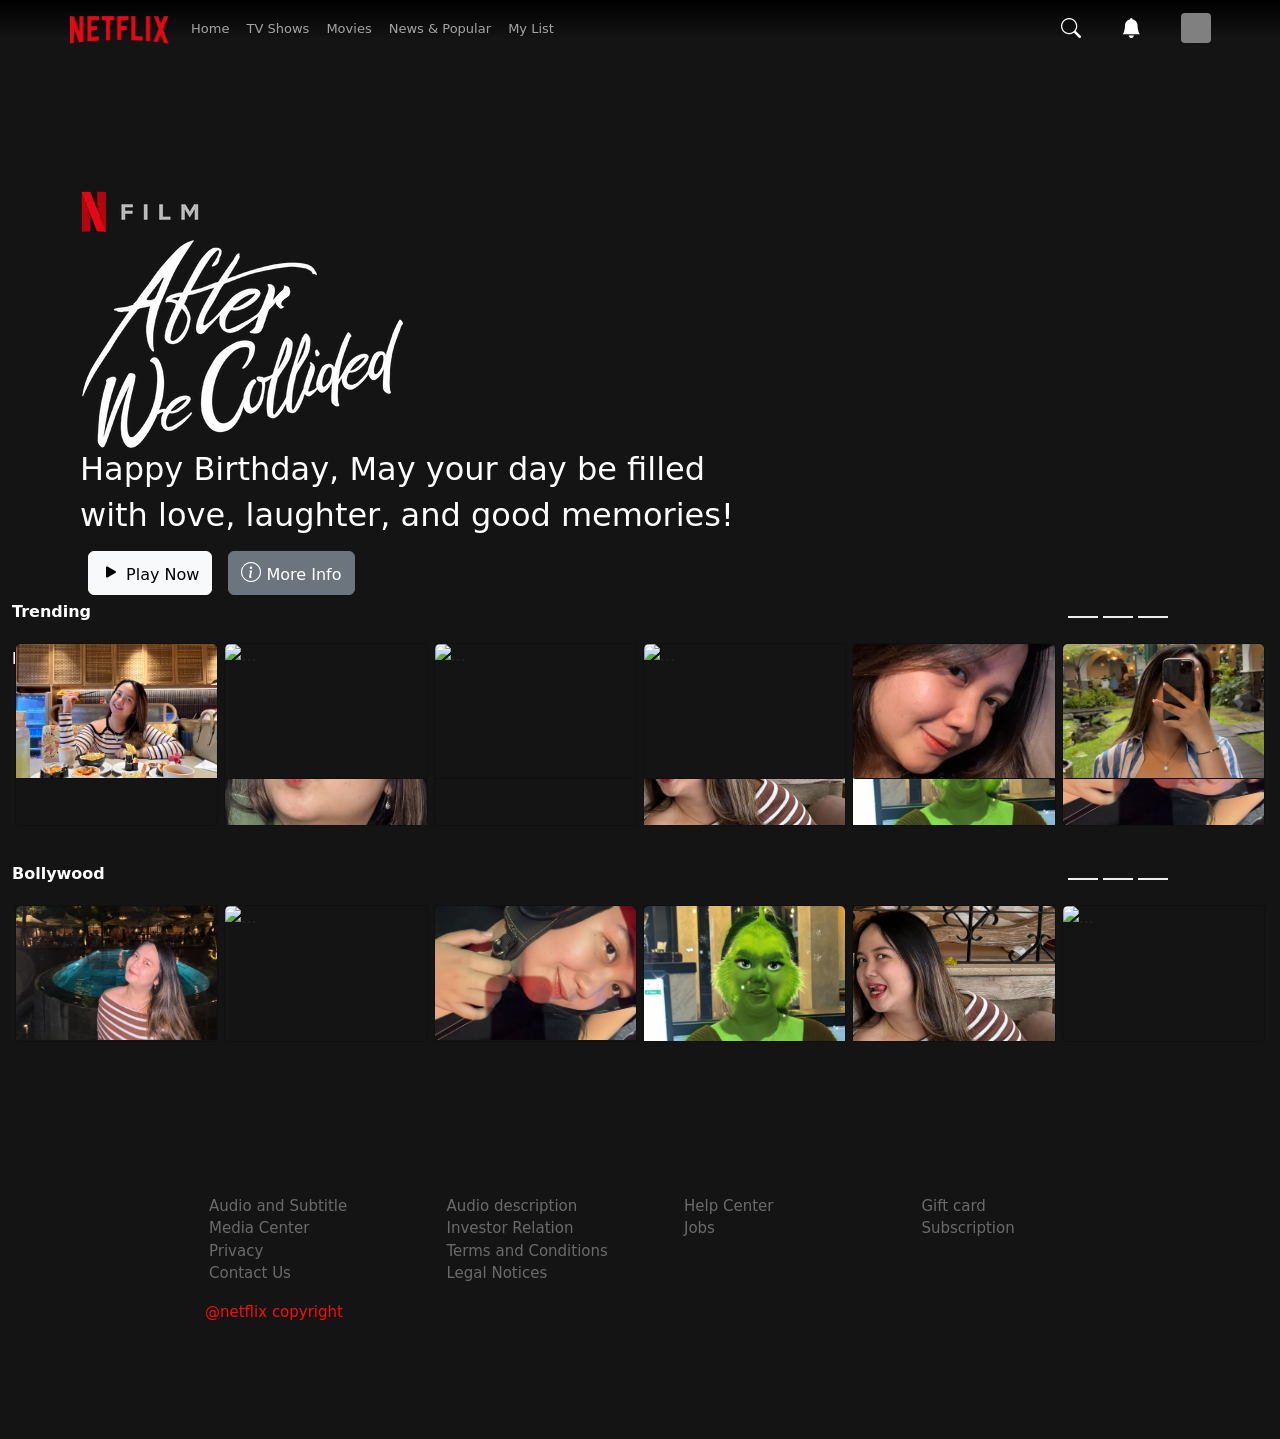
==== index.html @ 4e2b6cf8 "tes" ====
<!doctype html>
<html lang="en">
  <head>
    <!-- Required meta tags -->
    <meta charset="utf-8">
    <meta name="viewport" content="width=device-width, initial-scale=1">
    <link rel="stylesheet" href="https://cdn.jsdelivr.net/npm/bootstrap-icons@1.8.1/font/bootstrap-icons.css">
    <!-- Bootstrap CSS -->
    <link href="https://cdn.jsdelivr.net/npm/bootstrap@5.0.2/dist/css/bootstrap.min.css" rel="stylesheet" integrity="sha384-EVSTQN3/azprG1Anm3QDgpJLIm9Nao0Yz1ztcQTwFspd3yD65VohhpuuCOmLASjC" crossorigin="anonymous">
    <link rel="stylesheet" href="./landing.css">
    <link rel="stylesheet" href="./responsive.css">
    <title>Hello, world!</title>
    <script src="https://ajax.googleapis.com/ajax/libs/jquery/3.6.0/jquery.min.js"></script>
  </head>
  <body>
    
    <div style="position: relative;">
      <!-- header -->
      <nav class="navbar navbar-expand-lg netflix-navbar netflix-padding-left netflix-padding-right">
        <div class="container-fluid">
          <div class="netflix-row">
            <div class="left d-flex align-items-center">
              <a class="navbar-brand" href="#">
                <img src="./images/logo.png" alt="Logo">
              </a>
              <div class="netflix-nav">
                 <section>
                    <button>Home</button>
                    <button>TV Shows</button>
                    <button>Movies</button>
                    <button>News & Popular</button>
                    <button>My List</button>
                 </section>
              </div>
              <div class="netflix-dropdown-box dropdown">
                <button class="netflix-dropdown dropdown-toggle" type="button" id="dropdownMenuButton1" data-bs-toggle="dropdown" aria-expanded="false">
                  Browse
                </button>
                <ul class="dropdown-menu" aria-labelledby="dropdownMenuButton1">
                  <li><a class="dropdown-item" href="#">Home</a></li>
                  <li><a class="dropdown-item" href="#">TV Shows</a></li>
                  <li><a class="dropdown-item" href="#">Movies</a></li>
                  <li><a class="dropdown-item" href="#">News & Popular</a></li>
                  <li><a class="dropdown-item" href="#">My List</a></li>
                </ul>
              </div>
            </div>
            <div class="right d-flex align-items-center">
              <i class="bi bi-search"></i>
              <i class="bi bi-bell-fill"></i>
              <section class="netflix-profile">
              </section>
            </div>
          </div>
        </div>
      </nav>
      <!-- /header -->

      <!-- video background -->
      <div class="netflix-home-video">
         <div class="top"></div>
         <div class="bottom"></div>
         <video id="backgroundVideo" src="./video/videoadit.mp4" autoplay muted loop></video>
         <div class="content">
             <section class="left">
                 <img src="./images/image2.webp" alt="Video Thumbnail">
             <h2> Happy Birthday, May your day be filled</h2>
             <h2>with love, laughter, and good memories!</h2>
             <style>
              h2 {
                  color: white;
              }
          </style>
                 <div class="d-flex mt-2">
                   <button class="btn btn-light m-2" data-bs-toggle="modal" data-bs-target="#videoModal">
                     <i class="bi bi-play-fill" style="color: black; padding: 0%;"></i> Play Now
                   </button>
                   <button class="btn btn-secondary m-2" data-bs-toggle="modal" data-bs-target="#infoModal">
                     <i class="bi bi-info-circle" style="padding: 0%;"></i> More Info
                   </button>
                 </div>
             </section>
         </div>
      </div>
      <!-- /video background -->

      <!-- Video Modal -->
      <div class="modal fade" id="videoModal" tabindex="-1" aria-labelledby="videoModalLabel" aria-hidden="true">
        <div class="modal-dialog modal-lg">
          <div class="modal-content">
            <div class="modal-header">
              <h5 class="modal-title" id="videoModalLabel">Video Playback</h5>
              <button type="button" class="btn-close" data-bs-dismiss="modal" aria-label="Close"></button>
            </div>
            <div class="modal-body">
              <video controls class="w-100">
                <source src="./video/videoadit.mp4" type="video/mp4">
                Your browser does not support the video tag.
              </video>
            </div>
          </div>
        </div>
      </div>

      <!-- Info Modal -->
      <div class="modal fade" id="infoModal" tabindex="-1" aria-labelledby="infoModalLabel" aria-hidden="true">
        <div class="modal-dialog modal-lg">
          <div class="modal-content">
            <div class="modal-header">
              <h5 class="modal-title" id="infoModalLabel">More Information</h5>
              <button type="button" class="btn-close" data-bs-dismiss="modal" aria-label="Close"></button>
            </div>
            <div class="modal-body text-center">
              <h4>This is my wish for you</h4>
              <p>Hi Monica Nathasya Rosallina,<br>

                Happy Birthday! I wanted to take a moment to send you my warmest wishes on your special day. Even though we’re no longer together, I still appreciate the memories we shared and genuinely wish you the best as you move forward.
                
                On your birthday, I hope you’re surrounded by the people who love and cherish you. May your day be filled with joy, pleasant surprises, and lots of love. I hope the coming year brings you new happiness, abundant success, and achievements that make you proud.
                
                You deserve all the wonderful things life has to offer, and I truly hope this year is one of the best for you. May all your dreams and hopes come true, and may you find joy in every step you take.
                
                Thank you for the beautiful moments we had together. I hope you celebrate today with great joy and a renewed spirit for the year ahead.
                
                Happy birthday once again, and here’s to a fantastic year filled with all the best things for you.
                
                <br> Warmest regards,
                
                Adit</p>
              <img src="./images/image2.webp" alt="Movie Poster" class="img-fluid">
            </div>
          </div>
        </div>
      </div>

      <!-- Bootstrap JS -->
      <script src="https://cdn.jsdelivr.net/npm/bootstrap@5.0.2/dist/js/bootstrap.bundle.min.js" integrity="sha384-fQ93FZl0fJcSc3b9cR+z/2Zj0I1A4gbkJ1ik4h7g57+Xz4Uggxt5bkSblJAKGZHz" crossorigin="anonymous"></script>

    <!-- sliders -->
      <div class="slider-box">
        <div class="container-fluid slider">
          <section class="d-flex justify-content-between margin-right">
            <p class="text-white"> <b>Trending</b> </p>
            <div class="">
              <button  type="button" data-bs-target="#carouselExampleIndicators" data-bs-slide-to="0" class="active tab-change-btn" aria-current="true" aria-label="Slide 1"></button>
              <button class="tab-change-btn" type="button" data-bs-target="#carouselExampleIndicators" data-bs-slide-to="1" aria-label="Slide 2"></button>
              <button class="tab-change-btn" type="button" data-bs-target="#carouselExampleIndicators" data-bs-slide-to="2" aria-label="Slide 3"></button>
            </div>
          </section>
          <div id="carouselExampleIndicators" class="carousel slide" data-bs-ride="carousel">
            
            <div class="carousel-inner" style="position: relative; overflow: visible;">
              <div class="carousel-item active">
                <section class="d-flex" style"">
                  <div class="card" >
                    <img src="./images/1.jpg" class="card-img-top" alt="...">
                    <div class="card-body"> 
                        <section class="d-flex justify-content-between">
                          <div>
                            <i class="bi bi-play-circle-fill card-icon"  ></i>
                            <i  class="bi bi-plus-circle card-icon"></i>
                          </div>
                          <div>
                            <i class="bi bi-arrow-down-circle card-icon"></i>
                          </div>
                        </section>
                        <section class="d-flex align-items-center justify-content-between" >
                           <p class="netflix-card-text m-0" style="color: rgb(0, 186, 0);">97% match</p> 
                             <span class="m-2 netflix-card-text text-white">Limited Series</span> <span class="border netflix-card-text p-1 text-white">HD</span>
                          
                          </section>
                          <span class="netflix-card-text text-white">Provocative • Psychological • Thriller</span>
                    </div>
                  </div>
                  <div class="card">
                    <img src="./images/2.png" class="card-img-top" alt="...">
                    <div class="card-body"> 
                      <section class="d-flex justify-content-between">
                        <div>
                          <i class="bi bi-play-circle-fill card-icon"  ></i>
                          <i  class="bi bi-plus-circle card-icon"></i>
                        </div>
                        <div>
                          <i class="bi bi-arrow-down-circle card-icon"></i>
                        </div>
                      </section>
                      <section class="d-flex align-items-center justify-content-between" >
                         <p class="netflix-card-text m-0" style="color: rgb(0, 186, 0);">97% match</p> 
                           <span class="m-2 netflix-card-text text-white">Limited Series</span> <span class="border netflix-card-text p-1 text-white">HD</span>
                        
                        </section>
                        <span class="netflix-card-text text-white">Provocative • Psychological • Thriller</span>
                  </div>
                  </div>
                  <div class="card">
                    <img src="./images/3.png" class="card-img-top" alt="...">
                    <div class="card-body"> 
                      <section class="d-flex justify-content-between">
                        <div>
                          <i class="bi bi-play-circle-fill card-icon"  ></i>
                          <i  class="bi bi-plus-circle card-icon"></i>
                        </div>
                        <div>
                          <i class="bi bi-arrow-down-circle card-icon"></i>
                        </div>
                      </section>
                      <section class="d-flex align-items-center justify-content-between" >
                         <p class="netflix-card-text m-0" style="color: rgb(0, 186, 0);">97% match</p> 
                           <span class="m-2 netflix-card-text text-white">Limited Series</span> <span class="border netflix-card-text p-1 text-white">HD</span>
                        
                        </section>
                        <span class="netflix-card-text text-white">Provocative • Psychological • Thriller</span>
                  </div> <div class="card-body"> 
                        <section class="d-flex justify-content-between">
                          <div>
                            <i class="bi bi-play-circle-fill card-icon"  ></i>
                            <i  class="bi bi-plus-circle card-icon"></i>
                          </div>
                          <div>
                            <i class="bi bi-arrow-down-circle card-icon"></i>
                          </div>
                        </section>
                        <section class="d-flex align-items-center justify-content-between" >
                           <p class="netflix-card-text m-0" style="color: rgb(0, 186, 0);">97% match</p> 
                             <span class="m-2 netflix-card-text text-white">Limited Series</span> <span class="border netflix-card-text p-1 text-white">HD</span>
                          
                          </section>
                          <span class="netflix-card-text text-white">Provocative • Psychological • Thriller</span>
                    </div>
                  </div>
                  <div class="card" >
                    <img src="./images/4.png" class="card-img-top" alt="...">
                    <div class="card-body"> 
                      <section class="d-flex justify-content-between">
                        <div>
                          <i class="bi bi-play-circle-fill card-icon"  ></i>
                          <i  class="bi bi-plus-circle card-icon"></i>
                        </div>
                        <div>
                          <i class="bi bi-arrow-down-circle card-icon"></i>
                        </div>
                      </section>
                      <section class="d-flex align-items-center justify-content-between" >
                         <p class="netflix-card-text m-0" style="color: rgb(0, 186, 0);">97% match</p> 
                           <span class="m-2 netflix-card-text text-white">Limited Series</span> <span class="border netflix-card-text p-1 text-white">HD</span>
                        
                        </section>
                        <span class="netflix-card-text text-white">Provocative • Psychological • Thriller</span>
                  </div>
                  </div>
                  <div class="card" >
                    <img src="./images/5.png" class="card-img-top" alt="...">
                    <div class="card-body"> 
                      <section class="d-flex justify-content-between">
                        <div>
                          <i class="bi bi-play-circle-fill card-icon"  ></i>
                          <i  class="bi bi-plus-circle card-icon"></i>
                        </div>
                        <div>
                          <i class="bi bi-arrow-down-circle card-icon"></i>
                        </div>
                      </section>
                      <section class="d-flex align-items-center justify-content-between" >
                         <p class="netflix-card-text m-0" style="color: rgb(0, 186, 0);">97% match</p> 
                           <span class="m-2 netflix-card-text text-white">Limited Series</span> <span class="border netflix-card-text p-1 text-white">HD</span>
                        
                        </section>
                        <span class="netflix-card-text text-white">Provocative • Psychological • Thriller</span>
                  </div>
                  </div>
                  <div class="card" >
                    <img src="./images/6.png" class="card-img-top" alt="...">
                    <div class="card-body"> 
                      <section class="d-flex justify-content-between">
                        <div>
                          <i class="bi bi-play-circle-fill card-icon"  ></i>
                          <i  class="bi bi-plus-circle card-icon"></i>
                        </div>
                        <div>
                          <i class="bi bi-arrow-down-circle card-icon"></i>
                        </div>
                      </section>
                      <section class="d-flex align-items-center justify-content-between" >
                         <p class="netflix-card-text m-0" style="color: rgb(0, 186, 0);">97% match</p> 
                           <span class="m-2 netflix-card-text text-white">Limited Series</span> <span class="border netflix-card-text p-1 text-white">HD</span>
                        
                        </section>
                        <span class="netflix-card-text text-white">Provocative • Psychological • Thriller</span>
                  </div>
                  </div>
                </section>
              </div>
              <div class="carousel-item">
                <section class="d-flex">
                  <div class="card">
                    <img src="./images/7.png" class="card-img-top" alt="...">
                    <div class="card-body"> 
                      <section class="d-flex justify-content-between">
                        <div>
                          <i class="bi bi-play-circle-fill card-icon"  ></i>
                          <i  class="bi bi-plus-circle card-icon"></i>
                        </div>
                        <div>
                          <i class="bi bi-arrow-down-circle card-icon"></i>
                        </div>
                      </section>
                      <section class="d-flex align-items-center justify-content-between" >
                         <p class="netflix-card-text m-0" style="color: rgb(0, 186, 0);">97% match</p> 
                           <span class="m-2 netflix-card-text text-white">Limited Series</span> <span class="border netflix-card-text p-1 text-white">HD</span>
                        
                        </section>
                        <span class="netflix-card-text text-white">Provocative • Psychological • Thriller</span>
                  </div>
                  </div>
                  <div class="card" >
                    <img src="./images/8.png" class="card-img-top" alt="...">
                    <div class="card-body"> 
                      <section class="d-flex justify-content-between">
                        <div>
                          <i class="bi bi-play-circle-fill card-icon"  ></i>
                          <i  class="bi bi-plus-circle card-icon"></i>
                        </div>
                        <div>
                          <i class="bi bi-arrow-down-circle card-icon"></i>
                        </div>
                      </section>
                      <section class="d-flex align-items-center justify-content-between" >
                         <p class="netflix-card-text m-0" style="color: rgb(0, 186, 0);">97% match</p> 
                           <span class="m-2 netflix-card-text text-white">Limited Series</span> <span class="border netflix-card-text p-1 text-white">HD</span>
                        
                        </section>
                        <span class="netflix-card-text text-white">Provocative • Psychological • Thriller</span>
                  </div>
                  </div>
                  <div class="card">
                    <img src="./images/9.png" class="card-img-top" alt="...">
                    <div class="card-body"> 
                      <section class="d-flex justify-content-between">
                        <div>
                          <i class="bi bi-play-circle-fill card-icon"  ></i>
                          <i  class="bi bi-plus-circle card-icon"></i>
                        </div>
                        <div>
                          <i class="bi bi-arrow-down-circle card-icon"></i>
                        </div>
                      </section>
                      <section class="d-flex align-items-center justify-content-between" >
                         <p class="netflix-card-text m-0" style="color: rgb(0, 186, 0);">97% match</p> 
                           <span class="m-2 netflix-card-text text-white">Limited Series</span> <span class="border netflix-card-text p-1 text-white">HD</span>
                        
                        </section>
                        <span class="netflix-card-text text-white">Provocative • Psychological • Thriller</span>
                  </div>
                  </div>
                  <div class="card" >
                    <img src="./images/10.png" class="card-img-top" alt="...">
                    <div class="card-body"> 
                      <section class="d-flex justify-content-between">
                        <div>
                          <i class="bi bi-play-circle-fill card-icon"  ></i>
                          <i  class="bi bi-plus-circle card-icon"></i>
                        </div>
                        <div>
                          <i class="bi bi-arrow-down-circle card-icon"></i>
                        </div>
                      </section>
                      <section class="d-flex align-items-center justify-content-between" >
                         <p class="netflix-card-text m-0" style="color: rgb(0, 186, 0);">97% match</p> 
                           <span class="m-2 netflix-card-text text-white">Limited Series</span> <span class="border netflix-card-text p-1 text-white">HD</span>
                        
                        </section>
                        <span class="netflix-card-text text-white">Provocative • Psychological • Thriller</span>
                  </div>
                  </div>
                  <div class="card" >
                    <img src="./images/11.png" class="card-img-top" alt="...">
                    <div class="card-body"> 
                      <section class="d-flex justify-content-between">
                        <div>
                          <i class="bi bi-play-circle-fill card-icon"  ></i>
                          <i  class="bi bi-plus-circle card-icon"></i>
                        </div>
                        <div>
                          <i class="bi bi-arrow-down-circle card-icon"></i>
                        </div>
                      </section>
                      <section class="d-flex align-items-center justify-content-between" >
                         <p class="netflix-card-text m-0" style="color: rgb(0, 186, 0);">97% match</p> 
                           <span class="m-2 netflix-card-text text-white">Limited Series</span> <span class="border netflix-card-text p-1 text-white">HD</span>
                        
                        </section>
                        <span class="netflix-card-text text-white">Provocative • Psychological • Thriller</span>
                  </div>
                  </div>
                  <div class="card" >
                    <img src="./images/12.png" class="card-img-top" alt="...">
                    <div class="card-body"> 
                      <section class="d-flex justify-content-between">
                        <div>
                          <i class="bi bi-play-circle-fill card-icon"  ></i>
                          <i  class="bi bi-plus-circle card-icon"></i>
                        </div>
                        <div>
                          <i class="bi bi-arrow-down-circle card-icon"></i>
                        </div>
                      </section>
                      <section class="d-flex align-items-center justify-content-between" >
                         <p class="netflix-card-text m-0" style="color: rgb(0, 186, 0);">97% match</p> 
                           <span class="m-2 netflix-card-text text-white">Limited Series</span> <span class="border netflix-card-text p-1 text-white">HD</span>
                        
                        </section>
                        <span class="netflix-card-text text-white">Provocative • Psychological • Thriller</span>
                  </div>
                  </div>
                </section>
              </div>
              <div class="carousel-item">
                <section class="d-flex" >
                  <div class="card" >
                    <img src="./images/13.png" class="card-img-top" alt="...">
                    <div class="card-body"> 
                      <section class="d-flex justify-content-between">
                        <div>
                          <i class="bi bi-play-circle-fill card-icon"  ></i>
                          <i  class="bi bi-plus-circle card-icon"></i>
                        </div>
                        <div>
                          <i class="bi bi-arrow-down-circle card-icon"></i>
                        </div>
                      </section>
                      <section class="d-flex align-items-center justify-content-between" >
                         <p class="netflix-card-text m-0" style="color: rgb(0, 186, 0);">97% match</p> 
                           <span class="m-2 netflix-card-text text-white">Limited Series</span> <span class="border netflix-card-text p-1 text-white">HD</span>
                        
                        </section>
                        <span class="netflix-card-text text-white">Provocative • Psychological • Thriller</span>
                  </div>
                  </div>
                  <div class="card" >
                    <img src="./images/14.png" class="card-img-top" alt="...">
                    <div class="card-body"> 
                      <section class="d-flex justify-content-between">
                        <div>
                          <i class="bi bi-play-circle-fill card-icon"  ></i>
                          <i  class="bi bi-plus-circle card-icon"></i>
                        </div>
                        <div>
                          <i class="bi bi-arrow-down-circle card-icon"></i>
                        </div>
                      </section>
                      <section class="d-flex align-items-center justify-content-between" >
                         <p class="netflix-card-text m-0" style="color: rgb(0, 186, 0);">97% match</p> 
                           <span class="m-2 netflix-card-text text-white">Limited Series</span> <span class="border netflix-card-text p-1 text-white">HD</span>
                        
                        </section>
                        <span class="netflix-card-text text-white">Provocative • Psychological • Thriller</span>
                  </div>
                  </div>
                  <div class="card" >
                    <img src="./images/15.png" class="card-img-top" alt="...">
                    <div class="card-body"> 
                      <section class="d-flex justify-content-between">
                        <div>
                          <i class="bi bi-play-circle-fill card-icon"  ></i>
                          <i  class="bi bi-plus-circle card-icon"></i>
                        </div>
                        <div>
                          <i class="bi bi-arrow-down-circle card-icon"></i>
                        </div>
                      </section>
                      <section class="d-flex align-items-center justify-content-between" >
                         <p class="netflix-card-text m-0" style="color: rgb(0, 186, 0);">97% match</p> 
                           <span class="m-2 netflix-card-text text-white">Limited Series</span> <span class="border netflix-card-text p-1 text-white">HD</span>
                        
                        </section>
                        <span class="netflix-card-text text-white">Provocative • Psychological • Thriller</span>
                  </div>
                  </div>
                  <div class="card" >
                    <img src="./images/16.png" class="card-img-top" alt="...">
                    <div class="card-body"> 
                      <section class="d-flex justify-content-between">
                        <div>
                          <i class="bi bi-play-circle-fill card-icon"  ></i>
                          <i  class="bi bi-plus-circle card-icon"></i>
                        </div>
                        <div>
                          <i class="bi bi-arrow-down-circle card-icon"></i>
                        </div>
                      </section>
                      <section class="d-flex align-items-center justify-content-between" >
                         <p class="netflix-card-text m-0" style="color: rgb(0, 186, 0);">97% match</p> 
                           <span class="m-2 netflix-card-text text-white">Limited Series</span> <span class="border netflix-card-text p-1 text-white">HD</span>
                        
                        </section>
                        <span class="netflix-card-text text-white">Provocative • Psychological • Thriller</span>
                  </div>
                  </div>
                  <div class="card" >
                    <img src="./images/17.png" class="card-img-top" alt="...">
                    <div class="card-body"> 
                      <section class="d-flex justify-content-between">
                        <div>
                          <i class="bi bi-play-circle-fill card-icon"  ></i>
                          <i  class="bi bi-plus-circle card-icon"></i>
                        </div>
                        <div>
                          <i class="bi bi-arrow-down-circle card-icon"></i>
                        </div>
                      </section>
                      <section class="d-flex align-items-center justify-content-between" >
                         <p class="netflix-card-text m-0" style="color: rgb(0, 186, 0);">97% match</p> 
                           <span class="m-2 netflix-card-text text-white">Limited Series</span> <span class="border netflix-card-text p-1 text-white">HD</span>
                        
                        </section>
                        <span class="netflix-card-text text-white">Provocative • Psychological • Thriller</span>
                  </div>
                  </div>
                  <div class="card" >
                    <img src="./images/1.jpg" class="card-img-top" alt="...">
                    <div class="card-body"> 
                      <section class="d-flex justify-content-between">
                        <div>
                          <i class="bi bi-play-circle-fill card-icon"  ></i>
                          <i  class="bi bi-plus-circle card-icon"></i>
                        </div>
                        <div>
                          <i class="bi bi-arrow-down-circle card-icon"></i>
                        </div>
                      </section>
                      <section class="d-flex align-items-center justify-content-between" >
                         <p class="netflix-card-text m-0" style="color: rgb(0, 186, 0);">97% match</p> 
                           <span class="m-2 netflix-card-text text-white">Limited Series</span> <span class="border netflix-card-text p-1 text-white">HD</span>
                        
                        </section>
                        <span class="netflix-card-text text-white">Provocative • Psychological • Thriller</span>
                  </div>
                  </div>
                </section>
              </div>
            </div>
            <button class="carousel-control-prev" type="button" data-bs-target="#carouselExampleIndicators" data-bs-slide="prev">
              <span class="carousel-control-prev-icon" aria-hidden="true"></span>
              <span class="visually-hidden">Previous</span>
            </button>
            <button class="carousel-control-next" type="button" data-bs-target="#carouselExampleIndicators" data-bs-slide="next">
              <span class="carousel-control-next-icon" aria-hidden="true"></span>
              <span class="visually-hidden">Next</span>
            </button>
          </div>
        </div>
        <div class="container-fluid  slide2">
          <section class="d-flex justify-content-between margin-right margin-title">
            <p class="text-white"> <b>Hollywood</b> </p>
            <div class="">
              <button  type="button" data-bs-target="#carouselExampleIndicators" data-bs-slide-to="0" class="active tab-change-btn" aria-current="true" aria-label="Slide 1"></button>
              <button class="tab-change-btn" type="button" data-bs-target="#carouselExampleIndicators" data-bs-slide-to="1" aria-label="Slide 2"></button>
              <button class="tab-change-btn" type="button" data-bs-target="#carouselExampleIndicators" data-bs-slide-to="2" aria-label="Slide 3"></button>
            </div>
          </section>
          <div id="carouselExampleIndicators" class="carousel slide" data-bs-ride="carousel">
            
            <div class="carousel-inner" style="position: relative; overflow: visible;">
              <div class="carousel-item active">
                <section class="d-flex" >
                  <div class="card" >
                    <img src="./images/17.png" class="card-img-top" alt="...">
                    <div class="card-body"> 
                        <section class="d-flex justify-content-between">
                          <div>
                            <i class="bi bi-play-circle-fill card-icon"  ></i>
                            <i  class="bi bi-plus-circle card-icon"></i>
                          </div>
                          <div>
                            <i class="bi bi-arrow-down-circle card-icon"></i>
                          </div>
                        </section>
                        <section class="d-flex align-items-center justify-content-between" >
                           <p class="netflix-card-text m-0" style="color: rgb(0, 186, 0);">97% match</p> 
                             <span class="m-2 netflix-card-text text-white">Limited Series</span> <span class="border netflix-card-text p-1 text-white">HD</span>
                          
                          </section>
                          <span class="netflix-card-text text-white">Provocative • Psychological • Thriller</span>
                    </div>
                  </div>
                  <div class="card">
                    <img src="./images/16.png" class="card-img-top" alt="...">
                    <div class="card-body"> 
                      <section class="d-flex justify-content-between">
                        <div>
                          <i class="bi bi-play-circle-fill card-icon"  ></i>
                          <i  class="bi bi-plus-circle card-icon"></i>
                        </div>
                        <div>
                          <i class="bi bi-arrow-down-circle card-icon"></i>
                        </div>
                      </section>
                      <section class="d-flex align-items-center justify-content-between" >
                         <p class="netflix-card-text m-0" style="color: rgb(0, 186, 0);">97% match</p> 
                           <span class="m-2 netflix-card-text text-white">Limited Series</span> <span class="border netflix-card-text p-1 text-white">HD</span>
                        
                        </section>
                        <span class="netflix-card-text text-white">Provocative • Psychological • Thriller</span>
                  </div>
                  </div>
                  <div class="card">
                    <img src="./images/15.png" class="card-img-top" alt="...">
                    <div class="card-body"> 
                      <section class="d-flex justify-content-between">
                        <div>
                          <i class="bi bi-play-circle-fill card-icon"  ></i>
                          <i  class="bi bi-plus-circle card-icon"></i>
                        </div>
                        <div>
                          <i class="bi bi-arrow-down-circle card-icon"></i>
                        </div>
                      </section>
                      <section class="d-flex align-items-center justify-content-between" >
                         <p class="netflix-card-text m-0" style="color: rgb(0, 186, 0);">97% match</p> 
                           <span class="m-2 netflix-card-text text-white">Limited Series</span> <span class="border netflix-card-text p-1 text-white">HD</span>
                        
                        </section>
                        <span class="netflix-card-text text-white">Provocative • Psychological • Thriller</span>
                  </div> <div class="card-body"> 
                        <section class="d-flex justify-content-between">
                          <div>
                            <i class="bi bi-play-circle-fill card-icon"  ></i>
                            <i  class="bi bi-plus-circle card-icon"></i>
                          </div>
                          <div>
                            <i class="bi bi-arrow-down-circle card-icon"></i>
                          </div>
                        </section>
                        <section class="d-flex align-items-center justify-content-between" >
                           <p class="netflix-card-text m-0" style="color: rgb(0, 186, 0);">97% match</p> 
                             <span class="m-2 netflix-card-text text-white">Limited Series</span> <span class="border netflix-card-text p-1 text-white">HD</span>
                          
                          </section>
                          <span class="netflix-card-text text-white">Provocative • Psychological • Thriller</span>
                    </div>
                  </div>
                  <div class="card" >
                    <img src="./images/14.png" class="card-img-top" alt="...">
                    <div class="card-body"> 
                      <section class="d-flex justify-content-between">
                        <div>
                          <i class="bi bi-play-circle-fill card-icon"  ></i>
                          <i  class="bi bi-plus-circle card-icon"></i>
                        </div>
                        <div>
                          <i class="bi bi-arrow-down-circle card-icon"></i>
                        </div>
                      </section>
                      <section class="d-flex align-items-center justify-content-between" >
                         <p class="netflix-card-text m-0" style="color: rgb(0, 186, 0);">97% match</p> 
                           <span class="m-2 netflix-card-text text-white">Limited Series</span> <span class="border netflix-card-text p-1 text-white">HD</span>
                        
                        </section>
                        <span class="netflix-card-text text-white">Provocative • Psychological • Thriller</span>
                  </div>
                  </div>
                  <div class="card" >
                    <img src="./images/13.png" class="card-img-top" alt="...">
                    <div class="card-body"> 
                      <section class="d-flex justify-content-between">
                        <div>
                          <i class="bi bi-play-circle-fill card-icon"  ></i>
                          <i  class="bi bi-plus-circle card-icon"></i>
                        </div>
                        <div>
                          <i class="bi bi-arrow-down-circle card-icon"></i>
                        </div>
                      </section>
                      <section class="d-flex align-items-center justify-content-between" >
                         <p class="netflix-card-text m-0" style="color: rgb(0, 186, 0);">97% match</p> 
                           <span class="m-2 netflix-card-text text-white">Limited Series</span> <span class="border netflix-card-text p-1 text-white">HD</span>
                        
                        </section>
                        <span class="netflix-card-text text-white">Provocative • Psychological • Thriller</span>
                  </div>
                  </div>
                  <div class="card" >
                    <img src="./images/12.png" class="card-img-top" alt="...">
                    <div class="card-body"> 
                      <section class="d-flex justify-content-between">
                        <div>
                          <i class="bi bi-play-circle-fill card-icon"  ></i>
                          <i  class="bi bi-plus-circle card-icon"></i>
                        </div>
                        <div>
                          <i class="bi bi-arrow-down-circle card-icon"></i>
                        </div>
                      </section>
                      <section class="d-flex align-items-center justify-content-between" >
                         <p class="netflix-card-text m-0" style="color: rgb(0, 186, 0);">97% match</p> 
                           <span class="m-2 netflix-card-text text-white">Limited Series</span> <span class="border netflix-card-text p-1 text-white">HD</span>
                        
                        </section>
                        <span class="netflix-card-text text-white">Provocative • Psychological • Thriller</span>
                  </div>
                  </div>
                </section>
              </div>
              <div class="carousel-item">
                <section class="d-flex ">
                  <div class="card">
                    <img src="./images/10.png" class="card-img-top" alt="...">
                    <div class="card-body"> 
                      <section class="d-flex justify-content-between">
                        <div>
                          <i class="bi bi-play-circle-fill card-icon"  ></i>
                          <i  class="bi bi-plus-circle card-icon"></i>
                        </div>
                        <div>
                          <i class="bi bi-arrow-down-circle card-icon"></i>
                        </div>
                      </section>
                      <section class="d-flex align-items-center justify-content-between" >
                         <p class="netflix-card-text m-0" style="color: rgb(0, 186, 0);">97% match</p> 
                           <span class="m-2 netflix-card-text text-white">Limited Series</span> <span class="border netflix-card-text p-1 text-white">HD</span>
                        
                        </section>
                        <span class="netflix-card-text text-white">Provocative • Psychological • Thriller</span>
                  </div>
                  </div>
                  <div class="card" >
                    <img src="./images/9.png" class="card-img-top" alt="...">
                    <div class="card-body"> 
                      <section class="d-flex justify-content-between">
                        <div>
                          <i class="bi bi-play-circle-fill card-icon"  ></i>
                          <i  class="bi bi-plus-circle card-icon"></i>
                        </div>
                        <div>
                          <i class="bi bi-arrow-down-circle card-icon"></i>
                        </div>
                      </section>
                      <section class="d-flex align-items-center justify-content-between" >
                         <p class="netflix-card-text m-0" style="color: rgb(0, 186, 0);">97% match</p> 
                           <span class="m-2 netflix-card-text text-white">Limited Series</span> <span class="border netflix-card-text p-1 text-white">HD</span>
                        
                        </section>
                        <span class="netflix-card-text text-white">Provocative • Psychological • Thriller</span>
                  </div>
                  </div>
                  <div class="card">
                    <img src="./images/8.png" class="card-img-top" alt="...">
                    <div class="card-body"> 
                      <section class="d-flex justify-content-between">
                        <div>
                          <i class="bi bi-play-circle-fill card-icon"  ></i>
                          <i  class="bi bi-plus-circle card-icon"></i>
                        </div>
                        <div>
                          <i class="bi bi-arrow-down-circle card-icon"></i>
                        </div>
                      </section>
                      <section class="d-flex align-items-center justify-content-between" >
                         <p class="netflix-card-text m-0" style="color: rgb(0, 186, 0);">97% match</p> 
                           <span class="m-2 netflix-card-text text-white">Limited Series</span> <span class="border netflix-card-text p-1 text-white">HD</span>
                        
                        </section>
                        <span class="netflix-card-text text-white">Provocative • Psychological • Thriller</span>
                  </div>
                  </div>
                  <div class="card" >
                    <img src="./images/7.png" class="card-img-top" alt="...">
                    <div class="card-body"> 
                      <section class="d-flex justify-content-between">
                        <div>
                          <i class="bi bi-play-circle-fill card-icon"  ></i>
                          <i  class="bi bi-plus-circle card-icon"></i>
                        </div>
                        <div>
                          <i class="bi bi-arrow-down-circle card-icon"></i>
                        </div>
                      </section>
                      <section class="d-flex align-items-center justify-content-between" >
                         <p class="netflix-card-text m-0" style="color: rgb(0, 186, 0);">97% match</p> 
                           <span class="m-2 netflix-card-text text-white">Limited Series</span> <span class="border netflix-card-text p-1 text-white">HD</span>
                        
                        </section>
                        <span class="netflix-card-text text-white">Provocative • Psychological • Thriller</span>
                  </div>
                  </div>
                  <div class="card" >
                    <img src="./images/6.png" class="card-img-top" alt="...">
                    <div class="card-body"> 
                      <section class="d-flex justify-content-between">
                        <div>
                          <i class="bi bi-play-circle-fill card-icon"  ></i>
                          <i  class="bi bi-plus-circle card-icon"></i>
                        </div>
                        <div>
                          <i class="bi bi-arrow-down-circle card-icon"></i>
                        </div>
                      </section>
                      <section class="d-flex align-items-center justify-content-between" >
                         <p class="netflix-card-text m-0" style="color: rgb(0, 186, 0);">97% match</p> 
                           <span class="m-2 netflix-card-text text-white">Limited Series</span> <span class="border netflix-card-text p-1 text-white">HD</span>
                        
                        </section>
                        <span class="netflix-card-text text-white">Provocative • Psychological • Thriller</span>
                  </div>
                  </div>
                  <div class="card" >
                    <img src="./images/5.png" class="card-img-top" alt="...">
                    <div class="card-body"> 
                      <section class="d-flex justify-content-between">
                        <div>
                          <i class="bi bi-play-circle-fill card-icon"  ></i>
                          <i  class="bi bi-plus-circle card-icon"></i>
                        </div>
                        <div>
                          <i class="bi bi-arrow-down-circle card-icon"></i>
                        </div>
                      </section>
                      <section class="d-flex align-items-center justify-content-between" >
                         <p class="netflix-card-text m-0" style="color: rgb(0, 186, 0);">97% match</p> 
                           <span class="m-2 netflix-card-text text-white">Limited Series</span> <span class="border netflix-card-text p-1 text-white">HD</span>
                        
                        </section>
                        <span class="netflix-card-text text-white">Provocative • Psychological • Thriller</span>
                  </div>
                  </div>
                </section>
              </div>
              <div class="carousel-item">
                <section class="d-flex ">
                  <div class="card" >
                    <img src="./images/4.png" class="card-img-top" alt="...">
                    <div class="card-body"> 
                      <section class="d-flex justify-content-between">
                        <div>
                          <i class="bi bi-play-circle-fill card-icon"  ></i>
                          <i  class="bi bi-plus-circle card-icon"></i>
                        </div>
                        <div>
                          <i class="bi bi-arrow-down-circle card-icon"></i>
                        </div>
                      </section>
                      <section class="d-flex align-items-center justify-content-between" >
                         <p class="netflix-card-text m-0" style="color: rgb(0, 186, 0);">97% match</p> 
                           <span class="m-2 netflix-card-text text-white">Limited Series</span> <span class="border netflix-card-text p-1 text-white">HD</span>
                        
                        </section>
                        <span class="netflix-card-text text-white">Provocative • Psychological • Thriller</span>
                  </div>
                  </div>
                  <div class="card" >
                    <img src="./images/3.png" class="card-img-top" alt="...">
                    <div class="card-body"> 
                      <section class="d-flex justify-content-between">
                        <div>
                          <i class="bi bi-play-circle-fill card-icon"  ></i>
                          <i  class="bi bi-plus-circle card-icon"></i>
                        </div>
                        <div>
                          <i class="bi bi-arrow-down-circle card-icon"></i>
                        </div>
                      </section>
                      <section class="d-flex align-items-center justify-content-between" >
                         <p class="netflix-card-text m-0" style="color: rgb(0, 186, 0);">97% match</p> 
                           <span class="m-2 netflix-card-text text-white">Limited Series</span> <span class="border netflix-card-text p-1 text-white">HD</span>
                        
                        </section>
                        <span class="netflix-card-text text-white">Provocative • Psychological • Thriller</span>
                  </div>
                  </div>
                  <div class="card" >
                    <img src="./images/2.png" class="card-img-top" alt="...">
                    <div class="card-body"> 
                      <section class="d-flex justify-content-between">
                        <div>
                          <i class="bi bi-play-circle-fill card-icon"  ></i>
                          <i  class="bi bi-plus-circle card-icon"></i>
                        </div>
                        <div>
                          <i class="bi bi-arrow-down-circle card-icon"></i>
                        </div>
                      </section>
                      <section class="d-flex align-items-center justify-content-between" >
                         <p class="netflix-card-text m-0" style="color: rgb(0, 186, 0);">97% match</p> 
                           <span class="m-2 netflix-card-text text-white">Limited Series</span> <span class="border netflix-card-text p-1 text-white">HD</span>
                        
                        </section>
                        <span class="netflix-card-text text-white">Provocative • Psychological • Thriller</span>
                  </div>
                  </div>
                  <div class="card" >
                    <img src="./images/1.jpg" class="card-img-top" alt="...">
                    <div class="card-body"> 
                      <section class="d-flex justify-content-between">
                        <div>
                          <i class="bi bi-play-circle-fill card-icon"  ></i>
                          <i  class="bi bi-plus-circle card-icon"></i>
                        </div>
                        <div>
                          <i class="bi bi-arrow-down-circle card-icon"></i>
                        </div>
                      </section>
                      <section class="d-flex align-items-center justify-content-between" >
                         <p class="netflix-card-text m-0" style="color: rgb(0, 186, 0);">97% match</p> 
                           <span class="m-2 netflix-card-text text-white">Limited Series</span> <span class="border netflix-card-text p-1 text-white">HD</span>
                        
                        </section>
                        <span class="netflix-card-text text-white">Provocative • Psychological • Thriller</span>
                  </div>
                  </div>
                  <div class="card" >
                    <img src="./images/17.png" class="card-img-top" alt="...">
                    <div class="card-body"> 
                      <section class="d-flex justify-content-between">
                        <div>
                          <i class="bi bi-play-circle-fill card-icon"  ></i>
                          <i  class="bi bi-plus-circle card-icon"></i>
                        </div>
                        <div>
                          <i class="bi bi-arrow-down-circle card-icon"></i>
                        </div>
                      </section>
                      <section class="d-flex align-items-center justify-content-between" >
                         <p class="netflix-card-text m-0" style="color: rgb(0, 186, 0);">97% match</p> 
                           <span class="m-2 netflix-card-text text-white">Limited Series</span> <span class="border netflix-card-text p-1 text-white">HD</span>
                        
                        </section>
                        <span class="netflix-card-text text-white">Provocative • Psychological • Thriller</span>
                  </div>
                  </div>
                  <div class="card" >
                    <img src="./images/6.png" class="card-img-top" alt="...">
                    <div class="card-body"> 
                      <section class="d-flex justify-content-between">
                        <div>
                          <i class="bi bi-play-circle-fill card-icon"  ></i>
                          <i  class="bi bi-plus-circle card-icon"></i>
                        </div>
                        <div>
                          <i class="bi bi-arrow-down-circle card-icon"></i>
                        </div>
                      </section>
                      <section class="d-flex align-items-center justify-content-between" >
                         <p class="netflix-card-text m-0" style="color: rgb(0, 186, 0);">97% match</p> 
                           <span class="m-2 netflix-card-text text-white">Limited Series</span> <span class="border netflix-card-text p-1 text-white">HD</span>
                        
                        </section>
                        <span class="netflix-card-text text-white">Provocative • Psychological • Thriller</span>
                  </div>
                  </div>
                </section>
              </div>
            </div>
            <button class="carousel-control-prev" type="button" data-bs-target="#carouselExampleIndicators" data-bs-slide="prev">
              <span class="carousel-control-prev-icon" aria-hidden="true"></span>
              <span class="visually-hidden">Previous</span>
            </button>
            <button class="carousel-control-next" type="button" data-bs-target="#carouselExampleIndicators" data-bs-slide="next">
              <span class="carousel-control-next-icon" aria-hidden="true"></span>
              <span class="visually-hidden">Next</span>
            </button>
          </div>
        </div>
        <div class="container-fluid  slide3">
          <section class="d-flex justify-content-between margin-right margin-title2">
            <p class="text-white"> <b>Bollywood</b> </p>
            <div class="">
              <button  type="button" data-bs-target="#carouselExampleIndicators" data-bs-slide-to="0" class="active tab-change-btn" aria-current="true" aria-label="Slide 1"></button>
              <button class="tab-change-btn" type="button" data-bs-target="#carouselExampleIndicators" data-bs-slide-to="1" aria-label="Slide 2"></button>
              <button class="tab-change-btn" type="button" data-bs-target="#carouselExampleIndicators" data-bs-slide-to="2" aria-label="Slide 3"></button>
            </div>
          </section>
          <div id="carouselExampleIndicators" class="carousel slide" data-bs-ride="carousel">
            
            <div class="carousel-inner" style="position: relative; overflow: visible;">
              <div class="carousel-item active">
                <section class="d-flex " >
                  <div class="card" >
                    <img src="./images/10.png" class="card-img-top" alt="...">
                    <div class="card-body"> 
                        <section class="d-flex justify-content-between">
                          <div>
                            <i class="bi bi-play-circle-fill card-icon"  ></i>
                            <i  class="bi bi-plus-circle card-icon"></i>
                          </div>
                          <div>
                            <i class="bi bi-arrow-down-circle card-icon"></i>
                          </div>
                        </section>
                        <section class="d-flex align-items-center justify-content-between" >
                           <p class="netflix-card-text m-0" style="color: rgb(0, 186, 0);">97% match</p> 
                             <span class="m-2 netflix-card-text text-white">Limited Series</span> <span class="border netflix-card-text p-1 text-white">HD</span>
                          
                          </section>
                          <span class="netflix-card-text text-white">Provocative • Psychological • Thriller</span>
                    </div>
                  </div>
                  <div class="card">
                    <img src="./images/11.png" class="card-img-top" alt="...">
                    <div class="card-body"> 
                      <section class="d-flex justify-content-between">
                        <div>
                          <i class="bi bi-play-circle-fill card-icon"  ></i>
                          <i  class="bi bi-plus-circle card-icon"></i>
                        </div>
                        <div>
                          <i class="bi bi-arrow-down-circle card-icon"></i>
                        </div>
                      </section>
                      <section class="d-flex align-items-center justify-content-between" >
                         <p class="netflix-card-text m-0" style="color: rgb(0, 186, 0);">97% match</p> 
                           <span class="m-2 netflix-card-text text-white">Limited Series</span> <span class="border netflix-card-text p-1 text-white">HD</span>
                        
                        </section>
                        <span class="netflix-card-text text-white">Provocative • Psychological • Thriller</span>
                  </div>
                  </div>
                  <div class="card">
                    <img src="./images/12.png" class="card-img-top" alt="...">
                    <div class="card-body"> 
                      <section class="d-flex justify-content-between">
                        <div>
                          <i class="bi bi-play-circle-fill card-icon"  ></i>
                          <i  class="bi bi-plus-circle card-icon"></i>
                        </div>
                        <div>
                          <i class="bi bi-arrow-down-circle card-icon"></i>
                        </div>
                      </section>
                      <section class="d-flex align-items-center justify-content-between" >
                         <p class="netflix-card-text m-0" style="color: rgb(0, 186, 0);">97% match</p> 
                           <span class="m-2 netflix-card-text text-white">Limited Series</span> <span class="border netflix-card-text p-1 text-white">HD</span>
                        
                        </section>
                        <span class="netflix-card-text text-white">Provocative • Psychological • Thriller</span>
                  </div> <div class="card-body"> 
                        <section class="d-flex justify-content-between">
                          <div>
                            <i class="bi bi-play-circle-fill card-icon"  ></i>
                            <i  class="bi bi-plus-circle card-icon"></i>
                          </div>
                          <div>
                            <i class="bi bi-arrow-down-circle card-icon"></i>
                          </div>
                        </section>
                        <section class="d-flex align-items-center justify-content-between" >
                           <p class="netflix-card-text m-0" style="color: rgb(0, 186, 0);">97% match</p> 
                             <span class="m-2 netflix-card-text text-white">Limited Series</span> <span class="border netflix-card-text p-1 text-white">HD</span>
                          
                          </section>
                          <span class="netflix-card-text text-white">Provocative • Psychological • Thriller</span>
                    </div>
                  </div>
                  <div class="card" >
                    <img src="./images/13.png" class="card-img-top" alt="...">
                    <div class="card-body"> 
                      <section class="d-flex justify-content-between">
                        <div>
                          <i class="bi bi-play-circle-fill card-icon"  ></i>
                          <i  class="bi bi-plus-circle card-icon"></i>
                        </div>
                        <div>
                          <i class="bi bi-arrow-down-circle card-icon"></i>
                        </div>
                      </section>
                      <section class="d-flex align-items-center justify-content-between" >
                         <p class="netflix-card-text m-0" style="color: rgb(0, 186, 0);">97% match</p> 
                           <span class="m-2 netflix-card-text text-white">Limited Series</span> <span class="border netflix-card-text p-1 text-white">HD</span>
                        
                        </section>
                        <span class="netflix-card-text text-white">Provocative • Psychological • Thriller</span>
                  </div>
                  </div>
                  <div class="card" >
                    <img src="./images/14.png" class="card-img-top" alt="...">
                    <div class="card-body"> 
                      <section class="d-flex justify-content-between">
                        <div>
                          <i class="bi bi-play-circle-fill card-icon"  ></i>
                          <i  class="bi bi-plus-circle card-icon"></i>
                        </div>
                        <div>
                          <i class="bi bi-arrow-down-circle card-icon"></i>
                        </div>
                      </section>
                      <section class="d-flex align-items-center justify-content-between" >
                         <p class="netflix-card-text m-0" style="color: rgb(0, 186, 0);">97% match</p> 
                           <span class="m-2 netflix-card-text text-white">Limited Series</span> <span class="border netflix-card-text p-1 text-white">HD</span>
                        
                        </section>
                        <span class="netflix-card-text text-white">Provocative • Psychological • Thriller</span>
                  </div>
                  </div>
                  <div class="card" >
                    <img src="./images/15.png" class="card-img-top" alt="...">
                    <div class="card-body"> 
                      <section class="d-flex justify-content-between">
                        <div>
                          <i class="bi bi-play-circle-fill card-icon"  ></i>
                          <i  class="bi bi-plus-circle card-icon"></i>
                        </div>
                        <div>
                          <i class="bi bi-arrow-down-circle card-icon"></i>
                        </div>
                      </section>
                      <section class="d-flex align-items-center justify-content-between" >
                         <p class="netflix-card-text m-0" style="color: rgb(0, 186, 0);">97% match</p> 
                           <span class="m-2 netflix-card-text text-white">Limited Series</span> <span class="border netflix-card-text p-1 text-white">HD</span>
                        
                        </section>
                        <span class="netflix-card-text text-white">Provocative • Psychological • Thriller</span>
                  </div>
                  </div>
                </section>
              </div>
              <div class="carousel-item">
                <section class="d-flex">
                  <div class="card">
                    <img src="./images/17.png" class="card-img-top" alt="...">
                    <div class="card-body"> 
                      <section class="d-flex justify-content-between">
                        <div>
                          <i class="bi bi-play-circle-fill card-icon"  ></i>
                          <i  class="bi bi-plus-circle card-icon"></i>
                        </div>
                        <div>
                          <i class="bi bi-arrow-down-circle card-icon"></i>
                        </div>
                      </section>
                      <section class="d-flex align-items-center justify-content-between" >
                         <p class="netflix-card-text m-0" style="color: rgb(0, 186, 0);">97% match</p> 
                           <span class="m-2 netflix-card-text text-white">Limited Series</span> <span class="border netflix-card-text p-1 text-white">HD</span>
                        
                        </section>
                        <span class="netflix-card-text text-white">Provocative • Psychological • Thriller</span>
                  </div>
                  </div>
                  <div class="card" >
                    <img src="./images/1.jpg" class="card-img-top" alt="...">
                    <div class="card-body"> 
                      <section class="d-flex justify-content-between">
                        <div>
                          <i class="bi bi-play-circle-fill card-icon"  ></i>
                          <i  class="bi bi-plus-circle card-icon"></i>
                        </div>
                        <div>
                          <i class="bi bi-arrow-down-circle card-icon"></i>
                        </div>
                      </section>
                      <section class="d-flex align-items-center justify-content-between" >
                         <p class="netflix-card-text m-0" style="color: rgb(0, 186, 0);">97% match</p> 
                           <span class="m-2 netflix-card-text text-white">Limited Series</span> <span class="border netflix-card-text p-1 text-white">HD</span>
                        
                        </section>
                        <span class="netflix-card-text text-white">Provocative • Psychological • Thriller</span>
                  </div>
                  </div>
                  <div class="card">
                    <img src="./images/2.png" class="card-img-top" alt="...">
                    <div class="card-body"> 
                      <section class="d-flex justify-content-between">
                        <div>
                          <i class="bi bi-play-circle-fill card-icon"  ></i>
                          <i  class="bi bi-plus-circle card-icon"></i>
                        </div>
                        <div>
                          <i class="bi bi-arrow-down-circle card-icon"></i>
                        </div>
                      </section>
                      <section class="d-flex align-items-center justify-content-between" >
                         <p class="netflix-card-text m-0" style="color: rgb(0, 186, 0);">97% match</p> 
                           <span class="m-2 netflix-card-text text-white">Limited Series</span> <span class="border netflix-card-text p-1 text-white">HD</span>
                        
                        </section>
                        <span class="netflix-card-text text-white">Provocative • Psychological • Thriller</span>
                  </div>
                  </div>
                  <div class="card" >
                    <img src="./images/3.png" class="card-img-top" alt="...">
                    <div class="card-body"> 
                      <section class="d-flex justify-content-between">
                        <div>
                          <i class="bi bi-play-circle-fill card-icon"  ></i>
                          <i  class="bi bi-plus-circle card-icon"></i>
                        </div>
                        <div>
                          <i class="bi bi-arrow-down-circle card-icon"></i>
                        </div>
                      </section>
                      <section class="d-flex align-items-center justify-content-between" >
                         <p class="netflix-card-text m-0" style="color: rgb(0, 186, 0);">97% match</p> 
                           <span class="m-2 netflix-card-text text-white">Limited Series</span> <span class="border netflix-card-text p-1 text-white">HD</span>
                        
                        </section>
                        <span class="netflix-card-text text-white">Provocative • Psychological • Thriller</span>
                  </div>
                  </div>
                  <div class="card" >
                    <img src="./images/4.png" class="card-img-top" alt="...">
                    <div class="card-body"> 
                      <section class="d-flex justify-content-between">
                        <div>
                          <i class="bi bi-play-circle-fill card-icon"  ></i>
                          <i  class="bi bi-plus-circle card-icon"></i>
                        </div>
                        <div>
                          <i class="bi bi-arrow-down-circle card-icon"></i>
                        </div>
                      </section>
                      <section class="d-flex align-items-center justify-content-between" >
                         <p class="netflix-card-text m-0" style="color: rgb(0, 186, 0);">97% match</p> 
                           <span class="m-2 netflix-card-text text-white">Limited Series</span> <span class="border netflix-card-text p-1 text-white">HD</span>
                        
                        </section>
                        <span class="netflix-card-text text-white">Provocative • Psychological • Thriller</span>
                  </div>
                  </div>
                  <div class="card" >
                    <img src="./images/4.png" class="card-img-top" alt="...">
                    <div class="card-body"> 
                      <section class="d-flex justify-content-between">
                        <div>
                          <i class="bi bi-play-circle-fill card-icon"  ></i>
                          <i  class="bi bi-plus-circle card-icon"></i>
                        </div>
                        <div>
                          <i class="bi bi-arrow-down-circle card-icon"></i>
                        </div>
                      </section>
                      <section class="d-flex align-items-center justify-content-between" >
                         <p class="netflix-card-text m-0" style="color: rgb(0, 186, 0);">97% match</p> 
                           <span class="m-2 netflix-card-text text-white">Limited Series</span> <span class="border netflix-card-text p-1 text-white">HD</span>
                        
                        </section>
                        <span class="netflix-card-text text-white">Provocative • Psychological • Thriller</span>
                  </div>
                  </div>
                </section>
              </div>
              <div class="carousel-item">
                <section class="d-flex ">
                  <div class="card" >
                    <img src="./images/6.png" class="card-img-top" alt="...">
                    <div class="card-body"> 
                      <section class="d-flex justify-content-between">
                        <div>
                          <i class="bi bi-play-circle-fill card-icon"  ></i>
                          <i  class="bi bi-plus-circle card-icon"></i>
                        </div>
                        <div>
                          <i class="bi bi-arrow-down-circle card-icon"></i>
                        </div>
                      </section>
                      <section class="d-flex align-items-center justify-content-between" >
                         <p class="netflix-card-text m-0" style="color: rgb(0, 186, 0);">97% match</p> 
                           <span class="m-2 netflix-card-text text-white">Limited Series</span> <span class="border netflix-card-text p-1 text-white">HD</span>
                        
                        </section>
                        <span class="netflix-card-text text-white">Provocative • Psychological • Thriller</span>
                  </div>
                  </div>
                  <div class="card" >
                    <img src="./images/7.png" class="card-img-top" alt="...">
                    <div class="card-body"> 
                      <section class="d-flex justify-content-between">
                        <div>
                          <i class="bi bi-play-circle-fill card-icon"  ></i>
                          <i  class="bi bi-plus-circle card-icon"></i>
                        </div>
                        <div>
                          <i class="bi bi-arrow-down-circle card-icon"></i>
                        </div>
                      </section>
                      <section class="d-flex align-items-center justify-content-between" >
                         <p class="netflix-card-text m-0" style="color: rgb(0, 186, 0);">97% match</p> 
                           <span class="m-2 netflix-card-text text-white">Limited Series</span> <span class="border netflix-card-text p-1 text-white">HD</span>
                        
                        </section>
                        <span class="netflix-card-text text-white">Provocative • Psychological • Thriller</span>
                  </div>
                  </div>
                  <div class="card" >
                    <img src="./images/8.png" class="card-img-top" alt="...">
                    <div class="card-body"> 
                      <section class="d-flex justify-content-between">
                        <div>
                          <i class="bi bi-play-circle-fill card-icon"  ></i>
                          <i  class="bi bi-plus-circle card-icon"></i>
                        </div>
                        <div>
                          <i class="bi bi-arrow-down-circle card-icon"></i>
                        </div>
                      </section>
                      <section class="d-flex align-items-center justify-content-between" >
                         <p class="netflix-card-text m-0" style="color: rgb(0, 186, 0);">97% match</p> 
                           <span class="m-2 netflix-card-text text-white">Limited Series</span> <span class="border netflix-card-text p-1 text-white">HD</span>
                        
                        </section>
                        <span class="netflix-card-text text-white">Provocative • Psychological • Thriller</span>
                  </div>
                  </div>
                  <div class="card" >
                    <img src="./images/9.png" class="card-img-top" alt="...">
                    <div class="card-body"> 
                      <section class="d-flex justify-content-between">
                        <div>
                          <i class="bi bi-play-circle-fill card-icon"  ></i>
                          <i  class="bi bi-plus-circle card-icon"></i>
                        </div>
                        <div>
                          <i class="bi bi-arrow-down-circle card-icon"></i>
                        </div>
                      </section>
                      <section class="d-flex align-items-center justify-content-between" >
                         <p class="netflix-card-text m-0" style="color: rgb(0, 186, 0);">97% match</p> 
                           <span class="m-2 netflix-card-text text-white">Limited Series</span> <span class="border netflix-card-text p-1 text-white">HD</span>
                        
                        </section>
                        <span class="netflix-card-text text-white">Provocative • Psychological • Thriller</span>
                  </div>
                  </div>
                  <div class="card" >
                    <img src="./images/10.png" class="card-img-top" alt="...">
                    <div class="card-body"> 
                      <section class="d-flex justify-content-between">
                        <div>
                          <i class="bi bi-play-circle-fill card-icon"  ></i>
                          <i  class="bi bi-plus-circle card-icon"></i>
                        </div>
                        <div>
                          <i class="bi bi-arrow-down-circle card-icon"></i>
                        </div>
                      </section>
                      <section class="d-flex align-items-center justify-content-between" >
                         <p class="netflix-card-text m-0" style="color: rgb(0, 186, 0);">97% match</p> 
                           <span class="m-2 netflix-card-text text-white">Limited Series</span> <span class="border netflix-card-text p-1 text-white">HD</span>
                        
                        </section>
                        <span class="netflix-card-text text-white">Provocative • Psychological • Thriller</span>
                  </div>
                  </div>
                  <div class="card" >
                    <img src="./images/17.png" class="card-img-top" alt="...">
                    <div class="card-body"> 
                      <section class="d-flex justify-content-between">
                        <div>
                          <i class="bi bi-play-circle-fill card-icon"  ></i>
                          <i  class="bi bi-plus-circle card-icon"></i>
                        </div>
                        <div>
                          <i class="bi bi-arrow-down-circle card-icon"></i>
                        </div>
                      </section>
                      <section class="d-flex align-items-center justify-content-between" >
                         <p class="netflix-card-text m-0" style="color: rgb(0, 186, 0);">97% match</p> 
                           <span class="m-2 netflix-card-text text-white">Limited Series</span> <span class="border netflix-card-text p-1 text-white">HD</span>
                        
                        </section>
                        <span class="netflix-card-text text-white">Provocative • Psychological • Thriller</span>
                  </div>
                  </div>
                </section>
              </div>
            </div>
            <button class="carousel-control-prev" type="button" data-bs-target="#carouselExampleIndicators" data-bs-slide="prev">
              <span class="carousel-control-prev-icon" aria-hidden="true"></span>
              <span class="visually-hidden">Previous</span>
            </button>
            <button class="carousel-control-next" type="button" data-bs-target="#carouselExampleIndicators" data-bs-slide="next">
              <span class="carousel-control-next-icon" aria-hidden="true"></span>
              <span class="visually-hidden">Next</span>
            </button>
          </div>
        </div>
      </div>
      <!-- sliders-end -->


      <!-- footer  -->
      <div class="container footer">
          <div class="row">
            <div class="col-md-10 mx-auto">
                <div class="row">
                  <div class="col-md-3">
                        <ul>
                          <li>Audio and Subtitle</li>
                          <li>Media Center</li>
                          <li>Privacy</li>
                          <li>Contact Us</li>
                        </ul>
                  </div>
                  <div class="col-md-3">
                    <ul>
                      <li>Audio description</li>
                      <li>Investor Relation</li>
                      <li>Terms and Conditions</li>
                      <li>Legal Notices</li>
                    </ul>
              </div>
              <div class="col-md-3">
                <ul>
                  <li>Help Center</li>
                  <li>Jobs</li>
            
                </ul>
               </div>
               <div class="col-md-3">
                <ul>
                  <li>Gift card</li>
                  <li>Subscription</li>
            
                </ul>
               </div>
                </div>
            </div>
          </div>
          <div class="row">
            <div class="col-10 mx-auto">
              <div class="row">
               
                <div class="col">
                  <p class="copy-right">@netflix copyright</p>
                </div>
              </div>
            </div>
          </div>
      </div>

    </div>

    <!-- Optional JavaScript; choose one of the two! -->

    <!-- Option 1: Bootstrap Bundle with Popper -->
    <script src="https://cdn.jsdelivr.net/npm/bootstrap@5.0.2/dist/js/bootstrap.bundle.min.js" integrity="sha384-MrcW6ZMFYlzcLA8Nl+NtUVF0sA7MsXsP1UyJoMp4YLEuNSfAP+JcXn/tWtIaxVXM" crossorigin="anonymous"></script>

    <!-- Option 2: Separate Popper and Bootstrap JS -->
    <!--
    <script src="https://cdn.jsdelivr.net/npm/@popperjs/core@2.9.2/dist/umd/popper.min.js" integrity="sha384-IQsoLXl5PILFhosVNubq5LC7Qb9DXgDA9i+tQ8Zj3iwWAwPtgFTxbJ8NT4GN1R8p" crossorigin="anonymous"></script>
    <script src="https://cdn.jsdelivr.net/npm/bootstrap@5.0.2/dist/js/bootstrap.min.js" integrity="sha384-cVKIPhGWiC2Al4u+LWgxfKTRIcfu0JTxR+EQDz/bgldoEyl4H0zUF0QKbrJ0EcQF" crossorigin="anonymous"></script>
    -->


    <script src="./javaScript.js"></script>
  </body>
</html>
---- landing.css ----
body{
    background-color: #141414;
    overflow-x: hidden;
    width: 100vw;
    /* position: relative; */
}

.netflix-padding-left{
    padding-left: 57px;
}


.netflix-padding-right{
    padding-right: 57px;
}

.netflix-navbar{
    /* background-color: #0C0C0C !important; */
    z-index: 1000;
    transition: background 0.2s linear;
    position: fixed;
    width: 100vw;
}

.navbar-brand img{
     width: 100px;
}

.netflix-row{
    width: 100%;
    display: flex;
    justify-content: space-between !important;
    align-items: center;
}
.netflix-row .left{
    width: max-content
}
.netflix-row .right{
    width: max-content
}

.netflix-dropdown-box{
    display: none;
}

.netflix-dropdown{
    background-color: transparent;
    color: #fff;
    border: none;
    font-size: 9px !important;
}

.netflix-dropdown-box .dropdown-menu{
    background-color: rgba(0, 0, 0, 0.784);
    font-size: 9px !important;
    color: #fff !important;
    margin-left: -80px;
    border-top: 3px solid #fff;
    margin-top: 30px;
}

.netflix-dropdown-box .dropdown-menu .dropdown-item{
     color: rgba(255, 255, 255, 0.646);
     text-align: center;
     width: 250px;
     font-size: 15px;
     padding: 10px 20px;
}

.netflix-dropdown-box .dropdown-menu .dropdown-item:hover{
    background-color: rgba(255, 255, 255, 0.133);
    color: #fff;
}

i{
    font-size: 20px;
    color: #fff;
    padding: 5px 20px;
}

.netflix-profile{
    width: 30px;
    height: 30px;
    background-color: gray;
    border-radius: 4px;
    margin-left: 20px;
    cursor: pointer;
}
.netflix-nav{
    display: block ;
    align-items: center;
}

.netflix-nav button{
    background-color: transparent;
    color: rgba(255, 255, 255, 0.623);
    border: none;
    font-size: 13px;
}

.netflix-nav button:hover{
    color: #fff;
}


.netflix-home-video{
    width: 100%;
    z-index: 10;
    position: relative;
}

.netflix-home-video .top{
    position: absolute;
    top: 0%;
    width: 100%;
    height: 40px;
    background: linear-gradient(to top, rgba(255, 255, 255, 0), rgb(0, 0, 0));
}

.netflix-home-video .bottom{
    position: absolute;
    bottom: 0%;
    width: 100%;
    height: 30px;
    background: linear-gradient(to bottom, rgba(255, 255, 255, 0), #141414);
}
.netflix-home-video video{
    width: 100%;
}


.netflix-home-video .content{
    position: absolute;
    top: 0%;
    width: 100%;
    /* background-color: #fff; */
    z-index: 100;
    display: flex;
}

.netflix-home-video .content .left{
    margin-left: 80px;
}
.netflix-home-video .content .left img{
   margin-top: 190px;
   
}
.netflix-home-video .content .right{
    width: 50%;
}



.slider{
    position: absolute;
    top: 600px ;
    z-index: 500;
    /* margin-left: 80px; */
}



.slider2{
    position: absolute;
    top: 800px ;
    z-index: 500;
}

.slider3{
    position: absolute;
    top: 1000px ;
    z-index: 500;
}


.card{
    width: 250px;
    background-color: #141414;
    border-radius: 4px;
    transition: 0.2s linear;
    margin: 3px;
    position: relative;
}


.card:hover{
    transform: scaleX(1.4) scaleY(1.4);
    z-index: 10;
}


.card-body{
    display: none;
    /* height: 0px; */
    padding: 10px 15px;
    position: absolute;
    background-color: #141414;
    top: 120px;
    width: 100%;
}


.card-icon{
    color: #fff;
    padding: 0px !important;
    font-size: 28px;
    border-radius: 50%;
    cursor: pointer;
}

.card:hover > .card-body{
    display: block;
    /* height: max-content !important; */
}

.carousel-control-prev{
    display: none;
}

.carousel-control-next{
    display: none;
}

.tab-change-btn{
    border: none;
    width: 30px !important;
}


.margin-right{
    margin-right: 100px;
}

.netflix-card-text{
    font-size: 12px ;
}

.position-slider2{
    top: 10px !important;
    position: absolute !important;
}

.margin-title2{
    margin-top: 33px;
}

.position-slider3{
    top: 10px !important;
    position: absolute !important;
}


.footer{
    margin-top: 150px;
    margin-bottom: 100px;
}

ul{
    list-style: none;
    font-size: 15px ;
    color: rgba(255, 255, 255, 0.367);
    font-weight: 100;
}


.service-btn{
    background-color: transparent;
     margin-left: 30px;
      color: rgba(255, 255, 255, 0.367);
      border: 1px solid rgba(255, 255, 255, 0.367);
      font-size: 15px;
      font-weight: 100;
}

.copy-right{
    font-size: 15px;
      font-weight: 200;
      color: rgb(249, 14, 14);
      margin-left: 28px;
}
---- responsive.css ----
@media(max-width:767.98px){
    .netflix-padding-left{
        padding-left: 10px !important;
    }
    
    
    .netflix-padding-right{
        padding-right: 10px !important;
    }
    .navbar-brand img{
        width: 43px;
   }
   .navbar{
       padding-top: unset !important;
       padding-bottom: unset !important;
   }
   i{
       font-size: 12px;
       cursor: pointer;
       padding: 5px !important;
   }
   .netflix-profile{
       margin-left: 5px ;
   }
   .netflix-dropdown-box{
    display: block;
}
.netflix-nav{
    display: none !important;
}

/* video */
.netflix-home-video .content .left{
    margin-left: 25px;
}
.netflix-home-video .content .left img{
    width: 200px;
    margin-top: 90px !important;
}
button{
    font-size: 10px !important;
    width: max-content !important;
    opacity: 0.8;
}

/*video*/
.slider{
    top: 250px;
    margin-left: 0px;
}

.card{
    width: 150px;
}
.margin-right{
    margin-right: unset;
}
.card-icon{
    font-size: 17px !important;
}
.card-body{
    top: 80px !important;
}
.netflix-card-text{
    font-size: 8px;
}
.position-slider2{
    top: 0px !important;
}
.margin-title{
    margin-top: 100px;
}
.margin-title2{
    margin-top: 14px;
}
.copy-right{
    
      margin-left: 0px !important;
}
}
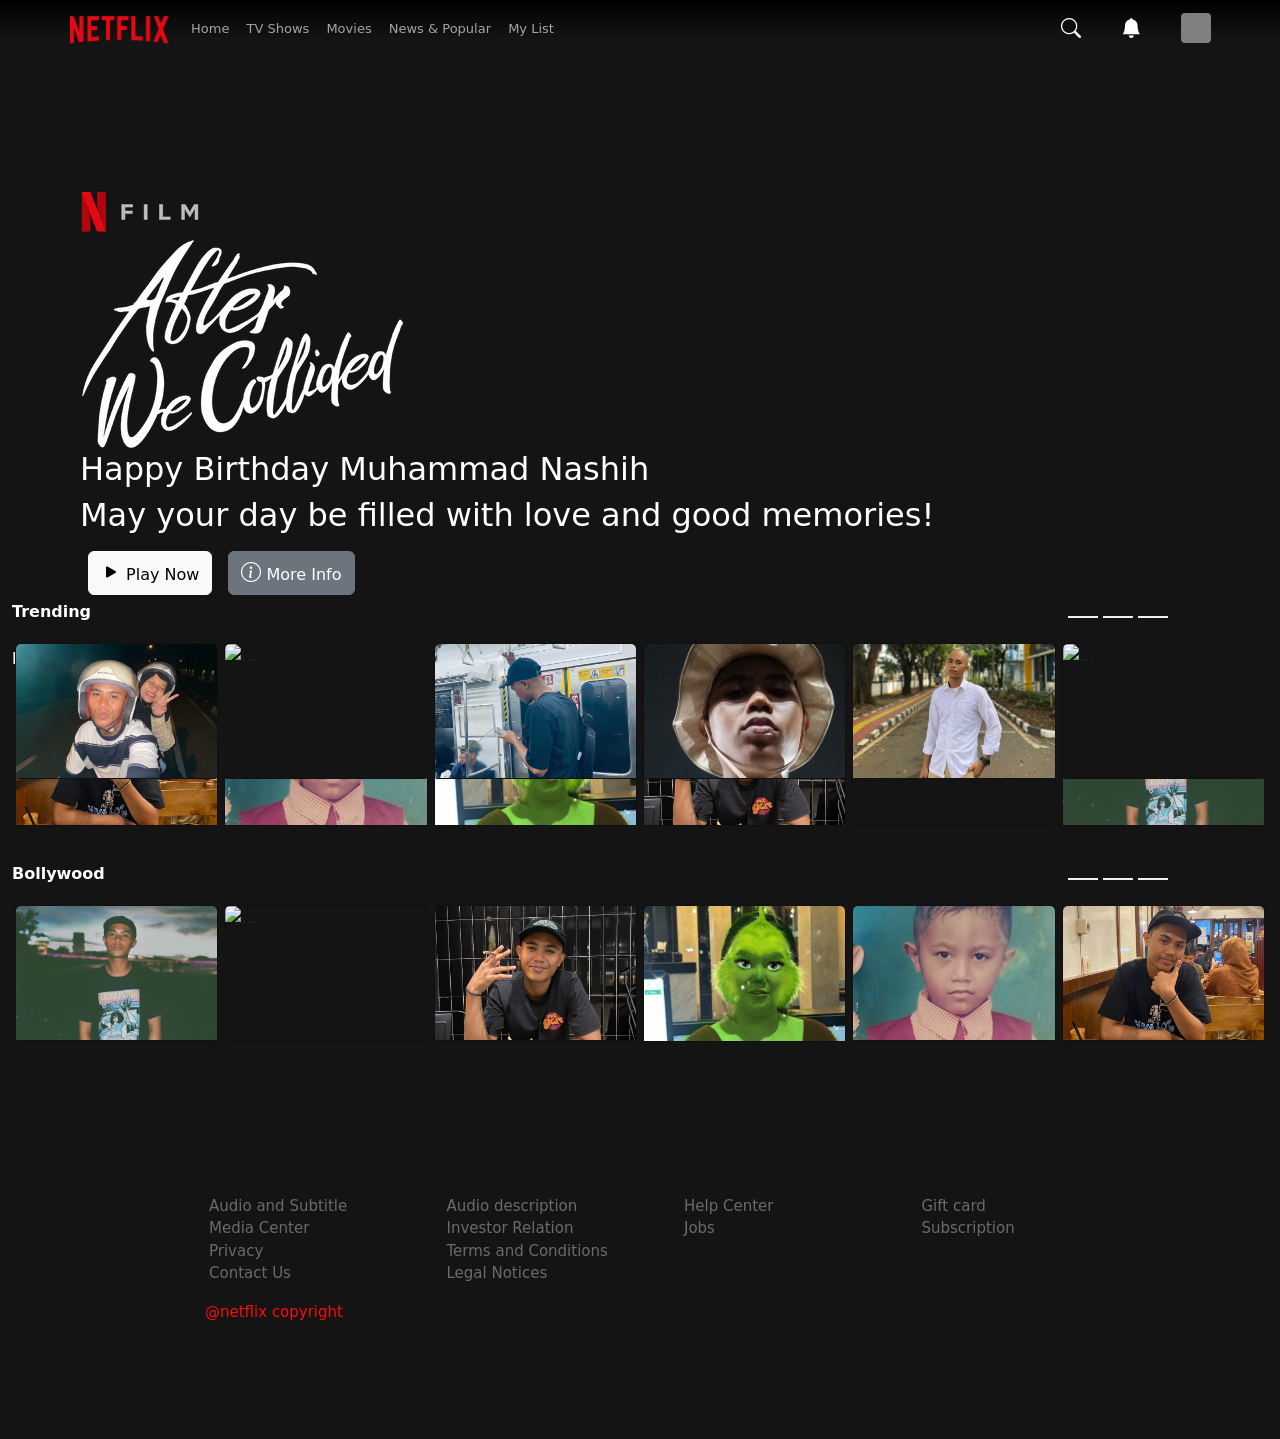
==== commit 902c3b62: "nashih" ====
--- a/index.html
+++ b/index.html
@@ -61,12 +61,12 @@
       <div class="netflix-home-video">
          <div class="top"></div>
          <div class="bottom"></div>
-         <video id="backgroundVideo" src="./video/videoadit.mp4" autoplay muted loop></video>
+         <video id="backgroundVideo" src="./video/puput.mp4" autoplay muted loop></video>
          <div class="content">
              <section class="left">
                  <img src="./images/image2.webp" alt="Video Thumbnail">
-             <h2> Happy Birthday, May your day be filled</h2>
-             <h2>with love, laughter, and good memories!</h2>
+             <h2> Happy Birthday Muhammad Nashih </h2>
+             <h2>May your day be filled with love and good memories!</h2>
              <style>
               h2 {
                   color: white;
@@ -95,7 +95,7 @@
             </div>
             <div class="modal-body">
               <video controls class="w-100">
-                <source src="./video/videoadit.mp4" type="video/mp4">
+                <source src="./video/puput.mp4" type="video/mp4">
                 Your browser does not support the video tag.
               </video>
             </div>
@@ -113,21 +113,21 @@
             </div>
             <div class="modal-body text-center">
               <h4>This is my wish for you</h4>
-              <p>Hi Monica Nathasya Rosallina,<br>
-
-                Happy Birthday! I wanted to take a moment to send you my warmest wishes on your special day. Even though we’re no longer together, I still appreciate the memories we shared and genuinely wish you the best as you move forward.
-                
-                On your birthday, I hope you’re surrounded by the people who love and cherish you. May your day be filled with joy, pleasant surprises, and lots of love. I hope the coming year brings you new happiness, abundant success, and achievements that make you proud.
-                
-                You deserve all the wonderful things life has to offer, and I truly hope this year is one of the best for you. May all your dreams and hopes come true, and may you find joy in every step you take.
-                
-                Thank you for the beautiful moments we had together. I hope you celebrate today with great joy and a renewed spirit for the year ahead.
-                
-                Happy birthday once again, and here’s to a fantastic year filled with all the best things for you.
-                
-                <br> Warmest regards,
-                
-                Adit</p>
+            </br>
+              <p>Selamat Menjadi Pria 22 tahun Cinta!❤️<br>
+                Kedua kalinya merayakan ultah Nashih secara virtual dan pas satu tahun kita berjauhan yaa walaupun sering bertemu beberapa bulan yang lalu hehehe. Tapi rasanya lama banget buat ketemu lagi😭 
+              </br>
+Harapan dan doa turut menyertai Nashih di usia 22 tahun ini dari Putri, semoga di tahun ini dan seterusnya Allah berkahi umur Nashih, Allah lindungi dan jaga Nashih selalu dimanapun Nashih berada, Allah hadirkan Nashih teman-teman yang baik dan selalu mengingatkan dalam kebaikan dan dijauhkan dari hal yang tidak baik, Allah luaskan lagi pintu" rezeki baru, Allah sehatkan agar selalu bisa berbuat kebaikkan, aamiin😍😍❤️❤️❤️😇😇
+
+Terimakasih sayang ku Muhammad Nashih, yang selalu berusaha mengajarkan aku untuk selalu memahami keadaan kita yang sedang berjauhan dan disibukkan dengan pendidikan. Terimakasih sudah mengizinkan aku untuk mengenal Nashih lebih jauh, terimakasih sudah hadir mengisi hidup aku dari masa remaja, dewasa awal, hingga (bismillah) sampai masa sakaratul maut hehehehe😁😍😍❤️❤️❤️ Aku bersyukur karena Nashih selalu ada di setiap langkah aku, menjadi teman, pendukung, dan cinta abadinya Putri, hihihihihi aamiin 🤭🤭❤️❤️.
+
+Semoga kita selalu bersama melewati segala halangan dan selalu mengasihi agar selalu hadir rasa sayang😊❤️❤️
+
+Selamat ulang tahun menjadi Pria 22 tahun, I love you ❤️❤️❤️ </br>
+
+                <br> Penuh cinta & harap, </br>
+                Putri Anisa Charisma 😊</br>
+                9 September 2024🥰❤️❤️</p>
               <img src="./images/image2.webp" alt="Movie Poster" class="img-fluid">
             </div>
           </div>
@@ -174,7 +174,7 @@
                     </div>
                   </div>
                   <div class="card">
-                    <img src="./images/2.png" class="card-img-top" alt="...">
+                    <img src="./images/2.jpg" class="card-img-top" alt="...">
                     <div class="card-body"> 
                       <section class="d-flex justify-content-between">
                         <div>
@@ -194,7 +194,7 @@
                   </div>
                   </div>
                   <div class="card">
-                    <img src="./images/3.png" class="card-img-top" alt="...">
+                    <img src="./images/3.jpg" class="card-img-top" alt="...">
                     <div class="card-body"> 
                       <section class="d-flex justify-content-between">
                         <div>
@@ -230,47 +230,47 @@
                     </div>
                   </div>
                   <div class="card" >
-                    <img src="./images/4.png" class="card-img-top" alt="...">
-                    <div class="card-body"> 
-                      <section class="d-flex justify-content-between">
-                        <div>
-                          <i class="bi bi-play-circle-fill card-icon"  ></i>
-                          <i  class="bi bi-plus-circle card-icon"></i>
-                        </div>
-                        <div>
-                          <i class="bi bi-arrow-down-circle card-icon"></i>
-                        </div>
-                      </section>
-                      <section class="d-flex align-items-center justify-content-between" >
-                         <p class="netflix-card-text m-0" style="color: rgb(0, 186, 0);">97% match</p> 
-                           <span class="m-2 netflix-card-text text-white">Limited Series</span> <span class="border netflix-card-text p-1 text-white">HD</span>
-                        
-                        </section>
-                        <span class="netflix-card-text text-white">Provocative • Psychological • Thriller</span>
-                  </div>
-                  </div>
-                  <div class="card" >
-                    <img src="./images/5.png" class="card-img-top" alt="...">
-                    <div class="card-body"> 
-                      <section class="d-flex justify-content-between">
-                        <div>
-                          <i class="bi bi-play-circle-fill card-icon"  ></i>
-                          <i  class="bi bi-plus-circle card-icon"></i>
-                        </div>
-                        <div>
-                          <i class="bi bi-arrow-down-circle card-icon"></i>
-                        </div>
-                      </section>
-                      <section class="d-flex align-items-center justify-content-between" >
-                         <p class="netflix-card-text m-0" style="color: rgb(0, 186, 0);">97% match</p> 
-                           <span class="m-2 netflix-card-text text-white">Limited Series</span> <span class="border netflix-card-text p-1 text-white">HD</span>
-                        
-                        </section>
-                        <span class="netflix-card-text text-white">Provocative • Psychological • Thriller</span>
-                  </div>
-                  </div>
-                  <div class="card" >
-                    <img src="./images/6.png" class="card-img-top" alt="...">
+                    <img src="./images/4.jpg" class="card-img-top" alt="...">
+                    <div class="card-body"> 
+                      <section class="d-flex justify-content-between">
+                        <div>
+                          <i class="bi bi-play-circle-fill card-icon"  ></i>
+                          <i  class="bi bi-plus-circle card-icon"></i>
+                        </div>
+                        <div>
+                          <i class="bi bi-arrow-down-circle card-icon"></i>
+                        </div>
+                      </section>
+                      <section class="d-flex align-items-center justify-content-between" >
+                         <p class="netflix-card-text m-0" style="color: rgb(0, 186, 0);">97% match</p> 
+                           <span class="m-2 netflix-card-text text-white">Limited Series</span> <span class="border netflix-card-text p-1 text-white">HD</span>
+                        
+                        </section>
+                        <span class="netflix-card-text text-white">Provocative • Psychological • Thriller</span>
+                  </div>
+                  </div>
+                  <div class="card" >
+                    <img src="./images/5.jpg" class="card-img-top" alt="...">
+                    <div class="card-body"> 
+                      <section class="d-flex justify-content-between">
+                        <div>
+                          <i class="bi bi-play-circle-fill card-icon"  ></i>
+                          <i  class="bi bi-plus-circle card-icon"></i>
+                        </div>
+                        <div>
+                          <i class="bi bi-arrow-down-circle card-icon"></i>
+                        </div>
+                      </section>
+                      <section class="d-flex align-items-center justify-content-between" >
+                         <p class="netflix-card-text m-0" style="color: rgb(0, 186, 0);">97% match</p> 
+                           <span class="m-2 netflix-card-text text-white">Limited Series</span> <span class="border netflix-card-text p-1 text-white">HD</span>
+                        
+                        </section>
+                        <span class="netflix-card-text text-white">Provocative • Psychological • Thriller</span>
+                  </div>
+                  </div>
+                  <div class="card" >
+                    <img src="./images/6.jpg" class="card-img-top" alt="...">
                     <div class="card-body"> 
                       <section class="d-flex justify-content-between">
                         <div>
@@ -294,27 +294,27 @@
               <div class="carousel-item">
                 <section class="d-flex">
                   <div class="card">
-                    <img src="./images/7.png" class="card-img-top" alt="...">
-                    <div class="card-body"> 
-                      <section class="d-flex justify-content-between">
-                        <div>
-                          <i class="bi bi-play-circle-fill card-icon"  ></i>
-                          <i  class="bi bi-plus-circle card-icon"></i>
-                        </div>
-                        <div>
-                          <i class="bi bi-arrow-down-circle card-icon"></i>
-                        </div>
-                      </section>
-                      <section class="d-flex align-items-center justify-content-between" >
-                         <p class="netflix-card-text m-0" style="color: rgb(0, 186, 0);">97% match</p> 
-                           <span class="m-2 netflix-card-text text-white">Limited Series</span> <span class="border netflix-card-text p-1 text-white">HD</span>
-                        
-                        </section>
-                        <span class="netflix-card-text text-white">Provocative • Psychological • Thriller</span>
-                  </div>
-                  </div>
-                  <div class="card" >
-                    <img src="./images/8.png" class="card-img-top" alt="...">
+                    <img src="./images/7.jpg" class="card-img-top" alt="...">
+                    <div class="card-body"> 
+                      <section class="d-flex justify-content-between">
+                        <div>
+                          <i class="bi bi-play-circle-fill card-icon"  ></i>
+                          <i  class="bi bi-plus-circle card-icon"></i>
+                        </div>
+                        <div>
+                          <i class="bi bi-arrow-down-circle card-icon"></i>
+                        </div>
+                      </section>
+                      <section class="d-flex align-items-center justify-content-between" >
+                         <p class="netflix-card-text m-0" style="color: rgb(0, 186, 0);">97% match</p> 
+                           <span class="m-2 netflix-card-text text-white">Limited Series</span> <span class="border netflix-card-text p-1 text-white">HD</span>
+                        
+                        </section>
+                        <span class="netflix-card-text text-white">Provocative • Psychological • Thriller</span>
+                  </div>
+                  </div>
+                  <div class="card" >
+                    <img src="./images/8.jpg" class="card-img-top" alt="...">
                     <div class="card-body"> 
                       <section class="d-flex justify-content-between">
                         <div>
@@ -334,67 +334,67 @@
                   </div>
                   </div>
                   <div class="card">
-                    <img src="./images/9.png" class="card-img-top" alt="...">
-                    <div class="card-body"> 
-                      <section class="d-flex justify-content-between">
-                        <div>
-                          <i class="bi bi-play-circle-fill card-icon"  ></i>
-                          <i  class="bi bi-plus-circle card-icon"></i>
-                        </div>
-                        <div>
-                          <i class="bi bi-arrow-down-circle card-icon"></i>
-                        </div>
-                      </section>
-                      <section class="d-flex align-items-center justify-content-between" >
-                         <p class="netflix-card-text m-0" style="color: rgb(0, 186, 0);">97% match</p> 
-                           <span class="m-2 netflix-card-text text-white">Limited Series</span> <span class="border netflix-card-text p-1 text-white">HD</span>
-                        
-                        </section>
-                        <span class="netflix-card-text text-white">Provocative • Psychological • Thriller</span>
-                  </div>
-                  </div>
-                  <div class="card" >
-                    <img src="./images/10.png" class="card-img-top" alt="...">
-                    <div class="card-body"> 
-                      <section class="d-flex justify-content-between">
-                        <div>
-                          <i class="bi bi-play-circle-fill card-icon"  ></i>
-                          <i  class="bi bi-plus-circle card-icon"></i>
-                        </div>
-                        <div>
-                          <i class="bi bi-arrow-down-circle card-icon"></i>
-                        </div>
-                      </section>
-                      <section class="d-flex align-items-center justify-content-between" >
-                         <p class="netflix-card-text m-0" style="color: rgb(0, 186, 0);">97% match</p> 
-                           <span class="m-2 netflix-card-text text-white">Limited Series</span> <span class="border netflix-card-text p-1 text-white">HD</span>
-                        
-                        </section>
-                        <span class="netflix-card-text text-white">Provocative • Psychological • Thriller</span>
-                  </div>
-                  </div>
-                  <div class="card" >
-                    <img src="./images/11.png" class="card-img-top" alt="...">
-                    <div class="card-body"> 
-                      <section class="d-flex justify-content-between">
-                        <div>
-                          <i class="bi bi-play-circle-fill card-icon"  ></i>
-                          <i  class="bi bi-plus-circle card-icon"></i>
-                        </div>
-                        <div>
-                          <i class="bi bi-arrow-down-circle card-icon"></i>
-                        </div>
-                      </section>
-                      <section class="d-flex align-items-center justify-content-between" >
-                         <p class="netflix-card-text m-0" style="color: rgb(0, 186, 0);">97% match</p> 
-                           <span class="m-2 netflix-card-text text-white">Limited Series</span> <span class="border netflix-card-text p-1 text-white">HD</span>
-                        
-                        </section>
-                        <span class="netflix-card-text text-white">Provocative • Psychological • Thriller</span>
-                  </div>
-                  </div>
-                  <div class="card" >
-                    <img src="./images/12.png" class="card-img-top" alt="...">
+                    <img src="./images/9.jpg" class="card-img-top" alt="...">
+                    <div class="card-body"> 
+                      <section class="d-flex justify-content-between">
+                        <div>
+                          <i class="bi bi-play-circle-fill card-icon"  ></i>
+                          <i  class="bi bi-plus-circle card-icon"></i>
+                        </div>
+                        <div>
+                          <i class="bi bi-arrow-down-circle card-icon"></i>
+                        </div>
+                      </section>
+                      <section class="d-flex align-items-center justify-content-between" >
+                         <p class="netflix-card-text m-0" style="color: rgb(0, 186, 0);">97% match</p> 
+                           <span class="m-2 netflix-card-text text-white">Limited Series</span> <span class="border netflix-card-text p-1 text-white">HD</span>
+                        
+                        </section>
+                        <span class="netflix-card-text text-white">Provocative • Psychological • Thriller</span>
+                  </div>
+                  </div>
+                  <div class="card" >
+                    <img src="./images/10.jpg" class="card-img-top" alt="...">
+                    <div class="card-body"> 
+                      <section class="d-flex justify-content-between">
+                        <div>
+                          <i class="bi bi-play-circle-fill card-icon"  ></i>
+                          <i  class="bi bi-plus-circle card-icon"></i>
+                        </div>
+                        <div>
+                          <i class="bi bi-arrow-down-circle card-icon"></i>
+                        </div>
+                      </section>
+                      <section class="d-flex align-items-center justify-content-between" >
+                         <p class="netflix-card-text m-0" style="color: rgb(0, 186, 0);">97% match</p> 
+                           <span class="m-2 netflix-card-text text-white">Limited Series</span> <span class="border netflix-card-text p-1 text-white">HD</span>
+                        
+                        </section>
+                        <span class="netflix-card-text text-white">Provocative • Psychological • Thriller</span>
+                  </div>
+                  </div>
+                  <div class="card" >
+                    <img src="./images/11.jpg" class="card-img-top" alt="...">
+                    <div class="card-body"> 
+                      <section class="d-flex justify-content-between">
+                        <div>
+                          <i class="bi bi-play-circle-fill card-icon"  ></i>
+                          <i  class="bi bi-plus-circle card-icon"></i>
+                        </div>
+                        <div>
+                          <i class="bi bi-arrow-down-circle card-icon"></i>
+                        </div>
+                      </section>
+                      <section class="d-flex align-items-center justify-content-between" >
+                         <p class="netflix-card-text m-0" style="color: rgb(0, 186, 0);">97% match</p> 
+                           <span class="m-2 netflix-card-text text-white">Limited Series</span> <span class="border netflix-card-text p-1 text-white">HD</span>
+                        
+                        </section>
+                        <span class="netflix-card-text text-white">Provocative • Psychological • Thriller</span>
+                  </div>
+                  </div>
+                  <div class="card" >
+                    <img src="./images/12.jpg" class="card-img-top" alt="...">
                     <div class="card-body"> 
                       <section class="d-flex justify-content-between">
                         <div>
@@ -438,67 +438,67 @@
                   </div>
                   </div>
                   <div class="card" >
-                    <img src="./images/14.png" class="card-img-top" alt="...">
-                    <div class="card-body"> 
-                      <section class="d-flex justify-content-between">
-                        <div>
-                          <i class="bi bi-play-circle-fill card-icon"  ></i>
-                          <i  class="bi bi-plus-circle card-icon"></i>
-                        </div>
-                        <div>
-                          <i class="bi bi-arrow-down-circle card-icon"></i>
-                        </div>
-                      </section>
-                      <section class="d-flex align-items-center justify-content-between" >
-                         <p class="netflix-card-text m-0" style="color: rgb(0, 186, 0);">97% match</p> 
-                           <span class="m-2 netflix-card-text text-white">Limited Series</span> <span class="border netflix-card-text p-1 text-white">HD</span>
-                        
-                        </section>
-                        <span class="netflix-card-text text-white">Provocative • Psychological • Thriller</span>
-                  </div>
-                  </div>
-                  <div class="card" >
-                    <img src="./images/15.png" class="card-img-top" alt="...">
-                    <div class="card-body"> 
-                      <section class="d-flex justify-content-between">
-                        <div>
-                          <i class="bi bi-play-circle-fill card-icon"  ></i>
-                          <i  class="bi bi-plus-circle card-icon"></i>
-                        </div>
-                        <div>
-                          <i class="bi bi-arrow-down-circle card-icon"></i>
-                        </div>
-                      </section>
-                      <section class="d-flex align-items-center justify-content-between" >
-                         <p class="netflix-card-text m-0" style="color: rgb(0, 186, 0);">97% match</p> 
-                           <span class="m-2 netflix-card-text text-white">Limited Series</span> <span class="border netflix-card-text p-1 text-white">HD</span>
-                        
-                        </section>
-                        <span class="netflix-card-text text-white">Provocative • Psychological • Thriller</span>
-                  </div>
-                  </div>
-                  <div class="card" >
-                    <img src="./images/16.png" class="card-img-top" alt="...">
-                    <div class="card-body"> 
-                      <section class="d-flex justify-content-between">
-                        <div>
-                          <i class="bi bi-play-circle-fill card-icon"  ></i>
-                          <i  class="bi bi-plus-circle card-icon"></i>
-                        </div>
-                        <div>
-                          <i class="bi bi-arrow-down-circle card-icon"></i>
-                        </div>
-                      </section>
-                      <section class="d-flex align-items-center justify-content-between" >
-                         <p class="netflix-card-text m-0" style="color: rgb(0, 186, 0);">97% match</p> 
-                           <span class="m-2 netflix-card-text text-white">Limited Series</span> <span class="border netflix-card-text p-1 text-white">HD</span>
-                        
-                        </section>
-                        <span class="netflix-card-text text-white">Provocative • Psychological • Thriller</span>
-                  </div>
-                  </div>
-                  <div class="card" >
-                    <img src="./images/17.png" class="card-img-top" alt="...">
+                    <img src="./images/14.jpg" class="card-img-top" alt="...">
+                    <div class="card-body"> 
+                      <section class="d-flex justify-content-between">
+                        <div>
+                          <i class="bi bi-play-circle-fill card-icon"  ></i>
+                          <i  class="bi bi-plus-circle card-icon"></i>
+                        </div>
+                        <div>
+                          <i class="bi bi-arrow-down-circle card-icon"></i>
+                        </div>
+                      </section>
+                      <section class="d-flex align-items-center justify-content-between" >
+                         <p class="netflix-card-text m-0" style="color: rgb(0, 186, 0);">97% match</p> 
+                           <span class="m-2 netflix-card-text text-white">Limited Series</span> <span class="border netflix-card-text p-1 text-white">HD</span>
+                        
+                        </section>
+                        <span class="netflix-card-text text-white">Provocative • Psychological • Thriller</span>
+                  </div>
+                  </div>
+                  <div class="card" >
+                    <img src="./images/15.jpg" class="card-img-top" alt="...">
+                    <div class="card-body"> 
+                      <section class="d-flex justify-content-between">
+                        <div>
+                          <i class="bi bi-play-circle-fill card-icon"  ></i>
+                          <i  class="bi bi-plus-circle card-icon"></i>
+                        </div>
+                        <div>
+                          <i class="bi bi-arrow-down-circle card-icon"></i>
+                        </div>
+                      </section>
+                      <section class="d-flex align-items-center justify-content-between" >
+                         <p class="netflix-card-text m-0" style="color: rgb(0, 186, 0);">97% match</p> 
+                           <span class="m-2 netflix-card-text text-white">Limited Series</span> <span class="border netflix-card-text p-1 text-white">HD</span>
+                        
+                        </section>
+                        <span class="netflix-card-text text-white">Provocative • Psychological • Thriller</span>
+                  </div>
+                  </div>
+                  <div class="card" >
+                    <img src="./images/1.jpg" class="card-img-top" alt="...">
+                    <div class="card-body"> 
+                      <section class="d-flex justify-content-between">
+                        <div>
+                          <i class="bi bi-play-circle-fill card-icon"  ></i>
+                          <i  class="bi bi-plus-circle card-icon"></i>
+                        </div>
+                        <div>
+                          <i class="bi bi-arrow-down-circle card-icon"></i>
+                        </div>
+                      </section>
+                      <section class="d-flex align-items-center justify-content-between" >
+                         <p class="netflix-card-text m-0" style="color: rgb(0, 186, 0);">97% match</p> 
+                           <span class="m-2 netflix-card-text text-white">Limited Series</span> <span class="border netflix-card-text p-1 text-white">HD</span>
+                        
+                        </section>
+                        <span class="netflix-card-text text-white">Provocative • Psychological • Thriller</span>
+                  </div>
+                  </div>
+                  <div class="card" >
+                    <img src="./images/2.jpg" class="card-img-top" alt="...">
                     <div class="card-body"> 
                       <section class="d-flex justify-content-between">
                         <div>
@@ -565,7 +565,7 @@
               <div class="carousel-item active">
                 <section class="d-flex" >
                   <div class="card" >
-                    <img src="./images/17.png" class="card-img-top" alt="...">
+                    <img src="./images/15.jpg" class="card-img-top" alt="...">
                     <div class="card-body"> 
                         <section class="d-flex justify-content-between">
                           <div>
@@ -585,7 +585,7 @@
                     </div>
                   </div>
                   <div class="card">
-                    <img src="./images/16.png" class="card-img-top" alt="...">
+                    <img src="./images/14.jpg" class="card-img-top" alt="...">
                     <div class="card-body"> 
                       <section class="d-flex justify-content-between">
                         <div>
@@ -605,7 +605,7 @@
                   </div>
                   </div>
                   <div class="card">
-                    <img src="./images/15.png" class="card-img-top" alt="...">
+                    <img src="./images/13.png" class="card-img-top" alt="...">
                     <div class="card-body"> 
                       <section class="d-flex justify-content-between">
                         <div>
@@ -641,47 +641,47 @@
                     </div>
                   </div>
                   <div class="card" >
-                    <img src="./images/14.png" class="card-img-top" alt="...">
-                    <div class="card-body"> 
-                      <section class="d-flex justify-content-between">
-                        <div>
-                          <i class="bi bi-play-circle-fill card-icon"  ></i>
-                          <i  class="bi bi-plus-circle card-icon"></i>
-                        </div>
-                        <div>
-                          <i class="bi bi-arrow-down-circle card-icon"></i>
-                        </div>
-                      </section>
-                      <section class="d-flex align-items-center justify-content-between" >
-                         <p class="netflix-card-text m-0" style="color: rgb(0, 186, 0);">97% match</p> 
-                           <span class="m-2 netflix-card-text text-white">Limited Series</span> <span class="border netflix-card-text p-1 text-white">HD</span>
-                        
-                        </section>
-                        <span class="netflix-card-text text-white">Provocative • Psychological • Thriller</span>
-                  </div>
-                  </div>
-                  <div class="card" >
-                    <img src="./images/13.png" class="card-img-top" alt="...">
-                    <div class="card-body"> 
-                      <section class="d-flex justify-content-between">
-                        <div>
-                          <i class="bi bi-play-circle-fill card-icon"  ></i>
-                          <i  class="bi bi-plus-circle card-icon"></i>
-                        </div>
-                        <div>
-                          <i class="bi bi-arrow-down-circle card-icon"></i>
-                        </div>
-                      </section>
-                      <section class="d-flex align-items-center justify-content-between" >
-                         <p class="netflix-card-text m-0" style="color: rgb(0, 186, 0);">97% match</p> 
-                           <span class="m-2 netflix-card-text text-white">Limited Series</span> <span class="border netflix-card-text p-1 text-white">HD</span>
-                        
-                        </section>
-                        <span class="netflix-card-text text-white">Provocative • Psychological • Thriller</span>
-                  </div>
-                  </div>
-                  <div class="card" >
-                    <img src="./images/12.png" class="card-img-top" alt="...">
+                    <img src="./images/12.jpg" class="card-img-top" alt="...">
+                    <div class="card-body"> 
+                      <section class="d-flex justify-content-between">
+                        <div>
+                          <i class="bi bi-play-circle-fill card-icon"  ></i>
+                          <i  class="bi bi-plus-circle card-icon"></i>
+                        </div>
+                        <div>
+                          <i class="bi bi-arrow-down-circle card-icon"></i>
+                        </div>
+                      </section>
+                      <section class="d-flex align-items-center justify-content-between" >
+                         <p class="netflix-card-text m-0" style="color: rgb(0, 186, 0);">97% match</p> 
+                           <span class="m-2 netflix-card-text text-white">Limited Series</span> <span class="border netflix-card-text p-1 text-white">HD</span>
+                        
+                        </section>
+                        <span class="netflix-card-text text-white">Provocative • Psychological • Thriller</span>
+                  </div>
+                  </div>
+                  <div class="card" >
+                    <img src="./images/11.jpg" class="card-img-top" alt="...">
+                    <div class="card-body"> 
+                      <section class="d-flex justify-content-between">
+                        <div>
+                          <i class="bi bi-play-circle-fill card-icon"  ></i>
+                          <i  class="bi bi-plus-circle card-icon"></i>
+                        </div>
+                        <div>
+                          <i class="bi bi-arrow-down-circle card-icon"></i>
+                        </div>
+                      </section>
+                      <section class="d-flex align-items-center justify-content-between" >
+                         <p class="netflix-card-text m-0" style="color: rgb(0, 186, 0);">97% match</p> 
+                           <span class="m-2 netflix-card-text text-white">Limited Series</span> <span class="border netflix-card-text p-1 text-white">HD</span>
+                        
+                        </section>
+                        <span class="netflix-card-text text-white">Provocative • Psychological • Thriller</span>
+                  </div>
+                  </div>
+                  <div class="card" >
+                    <img src="./images/10.jpg" class="card-img-top" alt="...">
                     <div class="card-body"> 
                       <section class="d-flex justify-content-between">
                         <div>
@@ -705,27 +705,27 @@
               <div class="carousel-item">
                 <section class="d-flex ">
                   <div class="card">
-                    <img src="./images/10.png" class="card-img-top" alt="...">
-                    <div class="card-body"> 
-                      <section class="d-flex justify-content-between">
-                        <div>
-                          <i class="bi bi-play-circle-fill card-icon"  ></i>
-                          <i  class="bi bi-plus-circle card-icon"></i>
-                        </div>
-                        <div>
-                          <i class="bi bi-arrow-down-circle card-icon"></i>
-                        </div>
-                      </section>
-                      <section class="d-flex align-items-center justify-content-between" >
-                         <p class="netflix-card-text m-0" style="color: rgb(0, 186, 0);">97% match</p> 
-                           <span class="m-2 netflix-card-text text-white">Limited Series</span> <span class="border netflix-card-text p-1 text-white">HD</span>
-                        
-                        </section>
-                        <span class="netflix-card-text text-white">Provocative • Psychological • Thriller</span>
-                  </div>
-                  </div>
-                  <div class="card" >
-                    <img src="./images/9.png" class="card-img-top" alt="...">
+                    <img src="./images/9.jpg" class="card-img-top" alt="...">
+                    <div class="card-body"> 
+                      <section class="d-flex justify-content-between">
+                        <div>
+                          <i class="bi bi-play-circle-fill card-icon"  ></i>
+                          <i  class="bi bi-plus-circle card-icon"></i>
+                        </div>
+                        <div>
+                          <i class="bi bi-arrow-down-circle card-icon"></i>
+                        </div>
+                      </section>
+                      <section class="d-flex align-items-center justify-content-between" >
+                         <p class="netflix-card-text m-0" style="color: rgb(0, 186, 0);">97% match</p> 
+                           <span class="m-2 netflix-card-text text-white">Limited Series</span> <span class="border netflix-card-text p-1 text-white">HD</span>
+                        
+                        </section>
+                        <span class="netflix-card-text text-white">Provocative • Psychological • Thriller</span>
+                  </div>
+                  </div>
+                  <div class="card" >
+                    <img src="./images/8.jpg" class="card-img-top" alt="...">
                     <div class="card-body"> 
                       <section class="d-flex justify-content-between">
                         <div>
@@ -745,67 +745,67 @@
                   </div>
                   </div>
                   <div class="card">
-                    <img src="./images/8.png" class="card-img-top" alt="...">
-                    <div class="card-body"> 
-                      <section class="d-flex justify-content-between">
-                        <div>
-                          <i class="bi bi-play-circle-fill card-icon"  ></i>
-                          <i  class="bi bi-plus-circle card-icon"></i>
-                        </div>
-                        <div>
-                          <i class="bi bi-arrow-down-circle card-icon"></i>
-                        </div>
-                      </section>
-                      <section class="d-flex align-items-center justify-content-between" >
-                         <p class="netflix-card-text m-0" style="color: rgb(0, 186, 0);">97% match</p> 
-                           <span class="m-2 netflix-card-text text-white">Limited Series</span> <span class="border netflix-card-text p-1 text-white">HD</span>
-                        
-                        </section>
-                        <span class="netflix-card-text text-white">Provocative • Psychological • Thriller</span>
-                  </div>
-                  </div>
-                  <div class="card" >
-                    <img src="./images/7.png" class="card-img-top" alt="...">
-                    <div class="card-body"> 
-                      <section class="d-flex justify-content-between">
-                        <div>
-                          <i class="bi bi-play-circle-fill card-icon"  ></i>
-                          <i  class="bi bi-plus-circle card-icon"></i>
-                        </div>
-                        <div>
-                          <i class="bi bi-arrow-down-circle card-icon"></i>
-                        </div>
-                      </section>
-                      <section class="d-flex align-items-center justify-content-between" >
-                         <p class="netflix-card-text m-0" style="color: rgb(0, 186, 0);">97% match</p> 
-                           <span class="m-2 netflix-card-text text-white">Limited Series</span> <span class="border netflix-card-text p-1 text-white">HD</span>
-                        
-                        </section>
-                        <span class="netflix-card-text text-white">Provocative • Psychological • Thriller</span>
-                  </div>
-                  </div>
-                  <div class="card" >
-                    <img src="./images/6.png" class="card-img-top" alt="...">
-                    <div class="card-body"> 
-                      <section class="d-flex justify-content-between">
-                        <div>
-                          <i class="bi bi-play-circle-fill card-icon"  ></i>
-                          <i  class="bi bi-plus-circle card-icon"></i>
-                        </div>
-                        <div>
-                          <i class="bi bi-arrow-down-circle card-icon"></i>
-                        </div>
-                      </section>
-                      <section class="d-flex align-items-center justify-content-between" >
-                         <p class="netflix-card-text m-0" style="color: rgb(0, 186, 0);">97% match</p> 
-                           <span class="m-2 netflix-card-text text-white">Limited Series</span> <span class="border netflix-card-text p-1 text-white">HD</span>
-                        
-                        </section>
-                        <span class="netflix-card-text text-white">Provocative • Psychological • Thriller</span>
-                  </div>
-                  </div>
-                  <div class="card" >
-                    <img src="./images/5.png" class="card-img-top" alt="...">
+                    <img src="./images/7.jpg" class="card-img-top" alt="...">
+                    <div class="card-body"> 
+                      <section class="d-flex justify-content-between">
+                        <div>
+                          <i class="bi bi-play-circle-fill card-icon"  ></i>
+                          <i  class="bi bi-plus-circle card-icon"></i>
+                        </div>
+                        <div>
+                          <i class="bi bi-arrow-down-circle card-icon"></i>
+                        </div>
+                      </section>
+                      <section class="d-flex align-items-center justify-content-between" >
+                         <p class="netflix-card-text m-0" style="color: rgb(0, 186, 0);">97% match</p> 
+                           <span class="m-2 netflix-card-text text-white">Limited Series</span> <span class="border netflix-card-text p-1 text-white">HD</span>
+                        
+                        </section>
+                        <span class="netflix-card-text text-white">Provocative • Psychological • Thriller</span>
+                  </div>
+                  </div>
+                  <div class="card" >
+                    <img src="./images/6.jpg" class="card-img-top" alt="...">
+                    <div class="card-body"> 
+                      <section class="d-flex justify-content-between">
+                        <div>
+                          <i class="bi bi-play-circle-fill card-icon"  ></i>
+                          <i  class="bi bi-plus-circle card-icon"></i>
+                        </div>
+                        <div>
+                          <i class="bi bi-arrow-down-circle card-icon"></i>
+                        </div>
+                      </section>
+                      <section class="d-flex align-items-center justify-content-between" >
+                         <p class="netflix-card-text m-0" style="color: rgb(0, 186, 0);">97% match</p> 
+                           <span class="m-2 netflix-card-text text-white">Limited Series</span> <span class="border netflix-card-text p-1 text-white">HD</span>
+                        
+                        </section>
+                        <span class="netflix-card-text text-white">Provocative • Psychological • Thriller</span>
+                  </div>
+                  </div>
+                  <div class="card" >
+                    <img src="./images/5.jpg" class="card-img-top" alt="...">
+                    <div class="card-body"> 
+                      <section class="d-flex justify-content-between">
+                        <div>
+                          <i class="bi bi-play-circle-fill card-icon"  ></i>
+                          <i  class="bi bi-plus-circle card-icon"></i>
+                        </div>
+                        <div>
+                          <i class="bi bi-arrow-down-circle card-icon"></i>
+                        </div>
+                      </section>
+                      <section class="d-flex align-items-center justify-content-between" >
+                         <p class="netflix-card-text m-0" style="color: rgb(0, 186, 0);">97% match</p> 
+                           <span class="m-2 netflix-card-text text-white">Limited Series</span> <span class="border netflix-card-text p-1 text-white">HD</span>
+                        
+                        </section>
+                        <span class="netflix-card-text text-white">Provocative • Psychological • Thriller</span>
+                  </div>
+                  </div>
+                  <div class="card" >
+                    <img src="./images/4.jpg" class="card-img-top" alt="...">
                     <div class="card-body"> 
                       <section class="d-flex justify-content-between">
                         <div>
@@ -829,47 +829,27 @@
               <div class="carousel-item">
                 <section class="d-flex ">
                   <div class="card" >
-                    <img src="./images/4.png" class="card-img-top" alt="...">
-                    <div class="card-body"> 
-                      <section class="d-flex justify-content-between">
-                        <div>
-                          <i class="bi bi-play-circle-fill card-icon"  ></i>
-                          <i  class="bi bi-plus-circle card-icon"></i>
-                        </div>
-                        <div>
-                          <i class="bi bi-arrow-down-circle card-icon"></i>
-                        </div>
-                      </section>
-                      <section class="d-flex align-items-center justify-content-between" >
-                         <p class="netflix-card-text m-0" style="color: rgb(0, 186, 0);">97% match</p> 
-                           <span class="m-2 netflix-card-text text-white">Limited Series</span> <span class="border netflix-card-text p-1 text-white">HD</span>
-                        
-                        </section>
-                        <span class="netflix-card-text text-white">Provocative • Psychological • Thriller</span>
-                  </div>
-                  </div>
-                  <div class="card" >
-                    <img src="./images/3.png" class="card-img-top" alt="...">
-                    <div class="card-body"> 
-                      <section class="d-flex justify-content-between">
-                        <div>
-                          <i class="bi bi-play-circle-fill card-icon"  ></i>
-                          <i  class="bi bi-plus-circle card-icon"></i>
-                        </div>
-                        <div>
-                          <i class="bi bi-arrow-down-circle card-icon"></i>
-                        </div>
-                      </section>
-                      <section class="d-flex align-items-center justify-content-between" >
-                         <p class="netflix-card-text m-0" style="color: rgb(0, 186, 0);">97% match</p> 
-                           <span class="m-2 netflix-card-text text-white">Limited Series</span> <span class="border netflix-card-text p-1 text-white">HD</span>
-                        
-                        </section>
-                        <span class="netflix-card-text text-white">Provocative • Psychological • Thriller</span>
-                  </div>
-                  </div>
-                  <div class="card" >
-                    <img src="./images/2.png" class="card-img-top" alt="...">
+                    <img src="./images/3.jpg" class="card-img-top" alt="...">
+                    <div class="card-body"> 
+                      <section class="d-flex justify-content-between">
+                        <div>
+                          <i class="bi bi-play-circle-fill card-icon"  ></i>
+                          <i  class="bi bi-plus-circle card-icon"></i>
+                        </div>
+                        <div>
+                          <i class="bi bi-arrow-down-circle card-icon"></i>
+                        </div>
+                      </section>
+                      <section class="d-flex align-items-center justify-content-between" >
+                         <p class="netflix-card-text m-0" style="color: rgb(0, 186, 0);">97% match</p> 
+                           <span class="m-2 netflix-card-text text-white">Limited Series</span> <span class="border netflix-card-text p-1 text-white">HD</span>
+                        
+                        </section>
+                        <span class="netflix-card-text text-white">Provocative • Psychological • Thriller</span>
+                  </div>
+                  </div>
+                  <div class="card" >
+                    <img src="./images/2.jpg" class="card-img-top" alt="...">
                     <div class="card-body"> 
                       <section class="d-flex justify-content-between">
                         <div>
@@ -909,27 +889,47 @@
                   </div>
                   </div>
                   <div class="card" >
-                    <img src="./images/17.png" class="card-img-top" alt="...">
-                    <div class="card-body"> 
-                      <section class="d-flex justify-content-between">
-                        <div>
-                          <i class="bi bi-play-circle-fill card-icon"  ></i>
-                          <i  class="bi bi-plus-circle card-icon"></i>
-                        </div>
-                        <div>
-                          <i class="bi bi-arrow-down-circle card-icon"></i>
-                        </div>
-                      </section>
-                      <section class="d-flex align-items-center justify-content-between" >
-                         <p class="netflix-card-text m-0" style="color: rgb(0, 186, 0);">97% match</p> 
-                           <span class="m-2 netflix-card-text text-white">Limited Series</span> <span class="border netflix-card-text p-1 text-white">HD</span>
-                        
-                        </section>
-                        <span class="netflix-card-text text-white">Provocative • Psychological • Thriller</span>
-                  </div>
-                  </div>
-                  <div class="card" >
-                    <img src="./images/6.png" class="card-img-top" alt="...">
+                    <img src="./images/8.jpg" class="card-img-top" alt="...">
+                    <div class="card-body"> 
+                      <section class="d-flex justify-content-between">
+                        <div>
+                          <i class="bi bi-play-circle-fill card-icon"  ></i>
+                          <i  class="bi bi-plus-circle card-icon"></i>
+                        </div>
+                        <div>
+                          <i class="bi bi-arrow-down-circle card-icon"></i>
+                        </div>
+                      </section>
+                      <section class="d-flex align-items-center justify-content-between" >
+                         <p class="netflix-card-text m-0" style="color: rgb(0, 186, 0);">97% match</p> 
+                           <span class="m-2 netflix-card-text text-white">Limited Series</span> <span class="border netflix-card-text p-1 text-white">HD</span>
+                        
+                        </section>
+                        <span class="netflix-card-text text-white">Provocative • Psychological • Thriller</span>
+                  </div>
+                  </div>
+                  <div class="card" >
+                    <img src="./images/6.jpg" class="card-img-top" alt="...">
+                    <div class="card-body"> 
+                      <section class="d-flex justify-content-between">
+                        <div>
+                          <i class="bi bi-play-circle-fill card-icon"  ></i>
+                          <i  class="bi bi-plus-circle card-icon"></i>
+                        </div>
+                        <div>
+                          <i class="bi bi-arrow-down-circle card-icon"></i>
+                        </div>
+                      </section>
+                      <section class="d-flex align-items-center justify-content-between" >
+                         <p class="netflix-card-text m-0" style="color: rgb(0, 186, 0);">97% match</p> 
+                           <span class="m-2 netflix-card-text text-white">Limited Series</span> <span class="border netflix-card-text p-1 text-white">HD</span>
+                        
+                        </section>
+                        <span class="netflix-card-text text-white">Provocative • Psychological • Thriller</span>
+                  </div>
+                  </div>
+                  <div class="card" >
+                    <img src="./images/6.jpg" class="card-img-top" alt="...">
                     <div class="card-body"> 
                       <section class="d-flex justify-content-between">
                         <div>
@@ -976,7 +976,7 @@
               <div class="carousel-item active">
                 <section class="d-flex " >
                   <div class="card" >
-                    <img src="./images/10.png" class="card-img-top" alt="...">
+                    <img src="./images/10.jpg" class="card-img-top" alt="...">
                     <div class="card-body"> 
                         <section class="d-flex justify-content-between">
                           <div>
@@ -996,7 +996,7 @@
                     </div>
                   </div>
                   <div class="card">
-                    <img src="./images/11.png" class="card-img-top" alt="...">
+                    <img src="./images/11.jpg" class="card-img-top" alt="...">
                     <div class="card-body"> 
                       <section class="d-flex justify-content-between">
                         <div>
@@ -1016,7 +1016,7 @@
                   </div>
                   </div>
                   <div class="card">
-                    <img src="./images/12.png" class="card-img-top" alt="...">
+                    <img src="./images/12.jpg" class="card-img-top" alt="...">
                     <div class="card-body"> 
                       <section class="d-flex justify-content-between">
                         <div>
@@ -1072,27 +1072,27 @@
                   </div>
                   </div>
                   <div class="card" >
-                    <img src="./images/14.png" class="card-img-top" alt="...">
-                    <div class="card-body"> 
-                      <section class="d-flex justify-content-between">
-                        <div>
-                          <i class="bi bi-play-circle-fill card-icon"  ></i>
-                          <i  class="bi bi-plus-circle card-icon"></i>
-                        </div>
-                        <div>
-                          <i class="bi bi-arrow-down-circle card-icon"></i>
-                        </div>
-                      </section>
-                      <section class="d-flex align-items-center justify-content-between" >
-                         <p class="netflix-card-text m-0" style="color: rgb(0, 186, 0);">97% match</p> 
-                           <span class="m-2 netflix-card-text text-white">Limited Series</span> <span class="border netflix-card-text p-1 text-white">HD</span>
-                        
-                        </section>
-                        <span class="netflix-card-text text-white">Provocative • Psychological • Thriller</span>
-                  </div>
-                  </div>
-                  <div class="card" >
-                    <img src="./images/15.png" class="card-img-top" alt="...">
+                    <img src="./images/14.jpg" class="card-img-top" alt="...">
+                    <div class="card-body"> 
+                      <section class="d-flex justify-content-between">
+                        <div>
+                          <i class="bi bi-play-circle-fill card-icon"  ></i>
+                          <i  class="bi bi-plus-circle card-icon"></i>
+                        </div>
+                        <div>
+                          <i class="bi bi-arrow-down-circle card-icon"></i>
+                        </div>
+                      </section>
+                      <section class="d-flex align-items-center justify-content-between" >
+                         <p class="netflix-card-text m-0" style="color: rgb(0, 186, 0);">97% match</p> 
+                           <span class="m-2 netflix-card-text text-white">Limited Series</span> <span class="border netflix-card-text p-1 text-white">HD</span>
+                        
+                        </section>
+                        <span class="netflix-card-text text-white">Provocative • Psychological • Thriller</span>
+                  </div>
+                  </div>
+                  <div class="card" >
+                    <img src="./images/15.jpg" class="card-img-top" alt="...">
                     <div class="card-body"> 
                       <section class="d-flex justify-content-between">
                         <div>
@@ -1116,7 +1116,7 @@
               <div class="carousel-item">
                 <section class="d-flex">
                   <div class="card">
-                    <img src="./images/17.png" class="card-img-top" alt="...">
+                    <img src="./images/7.jpg" class="card-img-top" alt="...">
                     <div class="card-body"> 
                       <section class="d-flex justify-content-between">
                         <div>
@@ -1156,67 +1156,67 @@
                   </div>
                   </div>
                   <div class="card">
-                    <img src="./images/2.png" class="card-img-top" alt="...">
-                    <div class="card-body"> 
-                      <section class="d-flex justify-content-between">
-                        <div>
-                          <i class="bi bi-play-circle-fill card-icon"  ></i>
-                          <i  class="bi bi-plus-circle card-icon"></i>
-                        </div>
-                        <div>
-                          <i class="bi bi-arrow-down-circle card-icon"></i>
-                        </div>
-                      </section>
-                      <section class="d-flex align-items-center justify-content-between" >
-                         <p class="netflix-card-text m-0" style="color: rgb(0, 186, 0);">97% match</p> 
-                           <span class="m-2 netflix-card-text text-white">Limited Series</span> <span class="border netflix-card-text p-1 text-white">HD</span>
-                        
-                        </section>
-                        <span class="netflix-card-text text-white">Provocative • Psychological • Thriller</span>
-                  </div>
-                  </div>
-                  <div class="card" >
-                    <img src="./images/3.png" class="card-img-top" alt="...">
-                    <div class="card-body"> 
-                      <section class="d-flex justify-content-between">
-                        <div>
-                          <i class="bi bi-play-circle-fill card-icon"  ></i>
-                          <i  class="bi bi-plus-circle card-icon"></i>
-                        </div>
-                        <div>
-                          <i class="bi bi-arrow-down-circle card-icon"></i>
-                        </div>
-                      </section>
-                      <section class="d-flex align-items-center justify-content-between" >
-                         <p class="netflix-card-text m-0" style="color: rgb(0, 186, 0);">97% match</p> 
-                           <span class="m-2 netflix-card-text text-white">Limited Series</span> <span class="border netflix-card-text p-1 text-white">HD</span>
-                        
-                        </section>
-                        <span class="netflix-card-text text-white">Provocative • Psychological • Thriller</span>
-                  </div>
-                  </div>
-                  <div class="card" >
-                    <img src="./images/4.png" class="card-img-top" alt="...">
-                    <div class="card-body"> 
-                      <section class="d-flex justify-content-between">
-                        <div>
-                          <i class="bi bi-play-circle-fill card-icon"  ></i>
-                          <i  class="bi bi-plus-circle card-icon"></i>
-                        </div>
-                        <div>
-                          <i class="bi bi-arrow-down-circle card-icon"></i>
-                        </div>
-                      </section>
-                      <section class="d-flex align-items-center justify-content-between" >
-                         <p class="netflix-card-text m-0" style="color: rgb(0, 186, 0);">97% match</p> 
-                           <span class="m-2 netflix-card-text text-white">Limited Series</span> <span class="border netflix-card-text p-1 text-white">HD</span>
-                        
-                        </section>
-                        <span class="netflix-card-text text-white">Provocative • Psychological • Thriller</span>
-                  </div>
-                  </div>
-                  <div class="card" >
-                    <img src="./images/4.png" class="card-img-top" alt="...">
+                    <img src="./images/2.jpg" class="card-img-top" alt="...">
+                    <div class="card-body"> 
+                      <section class="d-flex justify-content-between">
+                        <div>
+                          <i class="bi bi-play-circle-fill card-icon"  ></i>
+                          <i  class="bi bi-plus-circle card-icon"></i>
+                        </div>
+                        <div>
+                          <i class="bi bi-arrow-down-circle card-icon"></i>
+                        </div>
+                      </section>
+                      <section class="d-flex align-items-center justify-content-between" >
+                         <p class="netflix-card-text m-0" style="color: rgb(0, 186, 0);">97% match</p> 
+                           <span class="m-2 netflix-card-text text-white">Limited Series</span> <span class="border netflix-card-text p-1 text-white">HD</span>
+                        
+                        </section>
+                        <span class="netflix-card-text text-white">Provocative • Psychological • Thriller</span>
+                  </div>
+                  </div>
+                  <div class="card" >
+                    <img src="./images/3.jpg" class="card-img-top" alt="...">
+                    <div class="card-body"> 
+                      <section class="d-flex justify-content-between">
+                        <div>
+                          <i class="bi bi-play-circle-fill card-icon"  ></i>
+                          <i  class="bi bi-plus-circle card-icon"></i>
+                        </div>
+                        <div>
+                          <i class="bi bi-arrow-down-circle card-icon"></i>
+                        </div>
+                      </section>
+                      <section class="d-flex align-items-center justify-content-between" >
+                         <p class="netflix-card-text m-0" style="color: rgb(0, 186, 0);">97% match</p> 
+                           <span class="m-2 netflix-card-text text-white">Limited Series</span> <span class="border netflix-card-text p-1 text-white">HD</span>
+                        
+                        </section>
+                        <span class="netflix-card-text text-white">Provocative • Psychological • Thriller</span>
+                  </div>
+                  </div>
+                  <div class="card" >
+                    <img src="./images/4.jpg" class="card-img-top" alt="...">
+                    <div class="card-body"> 
+                      <section class="d-flex justify-content-between">
+                        <div>
+                          <i class="bi bi-play-circle-fill card-icon"  ></i>
+                          <i  class="bi bi-plus-circle card-icon"></i>
+                        </div>
+                        <div>
+                          <i class="bi bi-arrow-down-circle card-icon"></i>
+                        </div>
+                      </section>
+                      <section class="d-flex align-items-center justify-content-between" >
+                         <p class="netflix-card-text m-0" style="color: rgb(0, 186, 0);">97% match</p> 
+                           <span class="m-2 netflix-card-text text-white">Limited Series</span> <span class="border netflix-card-text p-1 text-white">HD</span>
+                        
+                        </section>
+                        <span class="netflix-card-text text-white">Provocative • Psychological • Thriller</span>
+                  </div>
+                  </div>
+                  <div class="card" >
+                    <img src="./images/10.jpg" class="card-img-top" alt="...">
                     <div class="card-body"> 
                       <section class="d-flex justify-content-between">
                         <div>
@@ -1240,107 +1240,107 @@
               <div class="carousel-item">
                 <section class="d-flex ">
                   <div class="card" >
-                    <img src="./images/6.png" class="card-img-top" alt="...">
-                    <div class="card-body"> 
-                      <section class="d-flex justify-content-between">
-                        <div>
-                          <i class="bi bi-play-circle-fill card-icon"  ></i>
-                          <i  class="bi bi-plus-circle card-icon"></i>
-                        </div>
-                        <div>
-                          <i class="bi bi-arrow-down-circle card-icon"></i>
-                        </div>
-                      </section>
-                      <section class="d-flex align-items-center justify-content-between" >
-                         <p class="netflix-card-text m-0" style="color: rgb(0, 186, 0);">97% match</p> 
-                           <span class="m-2 netflix-card-text text-white">Limited Series</span> <span class="border netflix-card-text p-1 text-white">HD</span>
-                        
-                        </section>
-                        <span class="netflix-card-text text-white">Provocative • Psychological • Thriller</span>
-                  </div>
-                  </div>
-                  <div class="card" >
-                    <img src="./images/7.png" class="card-img-top" alt="...">
-                    <div class="card-body"> 
-                      <section class="d-flex justify-content-between">
-                        <div>
-                          <i class="bi bi-play-circle-fill card-icon"  ></i>
-                          <i  class="bi bi-plus-circle card-icon"></i>
-                        </div>
-                        <div>
-                          <i class="bi bi-arrow-down-circle card-icon"></i>
-                        </div>
-                      </section>
-                      <section class="d-flex align-items-center justify-content-between" >
-                         <p class="netflix-card-text m-0" style="color: rgb(0, 186, 0);">97% match</p> 
-                           <span class="m-2 netflix-card-text text-white">Limited Series</span> <span class="border netflix-card-text p-1 text-white">HD</span>
-                        
-                        </section>
-                        <span class="netflix-card-text text-white">Provocative • Psychological • Thriller</span>
-                  </div>
-                  </div>
-                  <div class="card" >
-                    <img src="./images/8.png" class="card-img-top" alt="...">
-                    <div class="card-body"> 
-                      <section class="d-flex justify-content-between">
-                        <div>
-                          <i class="bi bi-play-circle-fill card-icon"  ></i>
-                          <i  class="bi bi-plus-circle card-icon"></i>
-                        </div>
-                        <div>
-                          <i class="bi bi-arrow-down-circle card-icon"></i>
-                        </div>
-                      </section>
-                      <section class="d-flex align-items-center justify-content-between" >
-                         <p class="netflix-card-text m-0" style="color: rgb(0, 186, 0);">97% match</p> 
-                           <span class="m-2 netflix-card-text text-white">Limited Series</span> <span class="border netflix-card-text p-1 text-white">HD</span>
-                        
-                        </section>
-                        <span class="netflix-card-text text-white">Provocative • Psychological • Thriller</span>
-                  </div>
-                  </div>
-                  <div class="card" >
-                    <img src="./images/9.png" class="card-img-top" alt="...">
-                    <div class="card-body"> 
-                      <section class="d-flex justify-content-between">
-                        <div>
-                          <i class="bi bi-play-circle-fill card-icon"  ></i>
-                          <i  class="bi bi-plus-circle card-icon"></i>
-                        </div>
-                        <div>
-                          <i class="bi bi-arrow-down-circle card-icon"></i>
-                        </div>
-                      </section>
-                      <section class="d-flex align-items-center justify-content-between" >
-                         <p class="netflix-card-text m-0" style="color: rgb(0, 186, 0);">97% match</p> 
-                           <span class="m-2 netflix-card-text text-white">Limited Series</span> <span class="border netflix-card-text p-1 text-white">HD</span>
-                        
-                        </section>
-                        <span class="netflix-card-text text-white">Provocative • Psychological • Thriller</span>
-                  </div>
-                  </div>
-                  <div class="card" >
-                    <img src="./images/10.png" class="card-img-top" alt="...">
-                    <div class="card-body"> 
-                      <section class="d-flex justify-content-between">
-                        <div>
-                          <i class="bi bi-play-circle-fill card-icon"  ></i>
-                          <i  class="bi bi-plus-circle card-icon"></i>
-                        </div>
-                        <div>
-                          <i class="bi bi-arrow-down-circle card-icon"></i>
-                        </div>
-                      </section>
-                      <section class="d-flex align-items-center justify-content-between" >
-                         <p class="netflix-card-text m-0" style="color: rgb(0, 186, 0);">97% match</p> 
-                           <span class="m-2 netflix-card-text text-white">Limited Series</span> <span class="border netflix-card-text p-1 text-white">HD</span>
-                        
-                        </section>
-                        <span class="netflix-card-text text-white">Provocative • Psychological • Thriller</span>
-                  </div>
-                  </div>
-                  <div class="card" >
-                    <img src="./images/17.png" class="card-img-top" alt="...">
+                    <img src="./images/6.jpg" class="card-img-top" alt="...">
+                    <div class="card-body"> 
+                      <section class="d-flex justify-content-between">
+                        <div>
+                          <i class="bi bi-play-circle-fill card-icon"  ></i>
+                          <i  class="bi bi-plus-circle card-icon"></i>
+                        </div>
+                        <div>
+                          <i class="bi bi-arrow-down-circle card-icon"></i>
+                        </div>
+                      </section>
+                      <section class="d-flex align-items-center justify-content-between" >
+                         <p class="netflix-card-text m-0" style="color: rgb(0, 186, 0);">97% match</p> 
+                           <span class="m-2 netflix-card-text text-white">Limited Series</span> <span class="border netflix-card-text p-1 text-white">HD</span>
+                        
+                        </section>
+                        <span class="netflix-card-text text-white">Provocative • Psychological • Thriller</span>
+                  </div>
+                  </div>
+                  <div class="card" >
+                    <img src="./images/7.jpg" class="card-img-top" alt="...">
+                    <div class="card-body"> 
+                      <section class="d-flex justify-content-between">
+                        <div>
+                          <i class="bi bi-play-circle-fill card-icon"  ></i>
+                          <i  class="bi bi-plus-circle card-icon"></i>
+                        </div>
+                        <div>
+                          <i class="bi bi-arrow-down-circle card-icon"></i>
+                        </div>
+                      </section>
+                      <section class="d-flex align-items-center justify-content-between" >
+                         <p class="netflix-card-text m-0" style="color: rgb(0, 186, 0);">97% match</p> 
+                           <span class="m-2 netflix-card-text text-white">Limited Series</span> <span class="border netflix-card-text p-1 text-white">HD</span>
+                        
+                        </section>
+                        <span class="netflix-card-text text-white">Provocative • Psychological • Thriller</span>
+                  </div>
+                  </div>
+                  <div class="card" >
+                    <img src="./images/8.jpg" class="card-img-top" alt="...">
+                    <div class="card-body"> 
+                      <section class="d-flex justify-content-between">
+                        <div>
+                          <i class="bi bi-play-circle-fill card-icon"  ></i>
+                          <i  class="bi bi-plus-circle card-icon"></i>
+                        </div>
+                        <div>
+                          <i class="bi bi-arrow-down-circle card-icon"></i>
+                        </div>
+                      </section>
+                      <section class="d-flex align-items-center justify-content-between" >
+                         <p class="netflix-card-text m-0" style="color: rgb(0, 186, 0);">97% match</p> 
+                           <span class="m-2 netflix-card-text text-white">Limited Series</span> <span class="border netflix-card-text p-1 text-white">HD</span>
+                        
+                        </section>
+                        <span class="netflix-card-text text-white">Provocative • Psychological • Thriller</span>
+                  </div>
+                  </div>
+                  <div class="card" >
+                    <img src="./images/9.jpg" class="card-img-top" alt="...">
+                    <div class="card-body"> 
+                      <section class="d-flex justify-content-between">
+                        <div>
+                          <i class="bi bi-play-circle-fill card-icon"  ></i>
+                          <i  class="bi bi-plus-circle card-icon"></i>
+                        </div>
+                        <div>
+                          <i class="bi bi-arrow-down-circle card-icon"></i>
+                        </div>
+                      </section>
+                      <section class="d-flex align-items-center justify-content-between" >
+                         <p class="netflix-card-text m-0" style="color: rgb(0, 186, 0);">97% match</p> 
+                           <span class="m-2 netflix-card-text text-white">Limited Series</span> <span class="border netflix-card-text p-1 text-white">HD</span>
+                        
+                        </section>
+                        <span class="netflix-card-text text-white">Provocative • Psychological • Thriller</span>
+                  </div>
+                  </div>
+                  <div class="card" >
+                    <img src="./images/10.jpg" class="card-img-top" alt="...">
+                    <div class="card-body"> 
+                      <section class="d-flex justify-content-between">
+                        <div>
+                          <i class="bi bi-play-circle-fill card-icon"  ></i>
+                          <i  class="bi bi-plus-circle card-icon"></i>
+                        </div>
+                        <div>
+                          <i class="bi bi-arrow-down-circle card-icon"></i>
+                        </div>
+                      </section>
+                      <section class="d-flex align-items-center justify-content-between" >
+                         <p class="netflix-card-text m-0" style="color: rgb(0, 186, 0);">97% match</p> 
+                           <span class="m-2 netflix-card-text text-white">Limited Series</span> <span class="border netflix-card-text p-1 text-white">HD</span>
+                        
+                        </section>
+                        <span class="netflix-card-text text-white">Provocative • Psychological • Thriller</span>
+                  </div>
+                  </div>
+                  <div class="card" >
+                    <img src="./images/15.jpg" class="card-img-top" alt="...">
                     <div class="card-body"> 
                       <section class="d-flex justify-content-between">
                         <div>
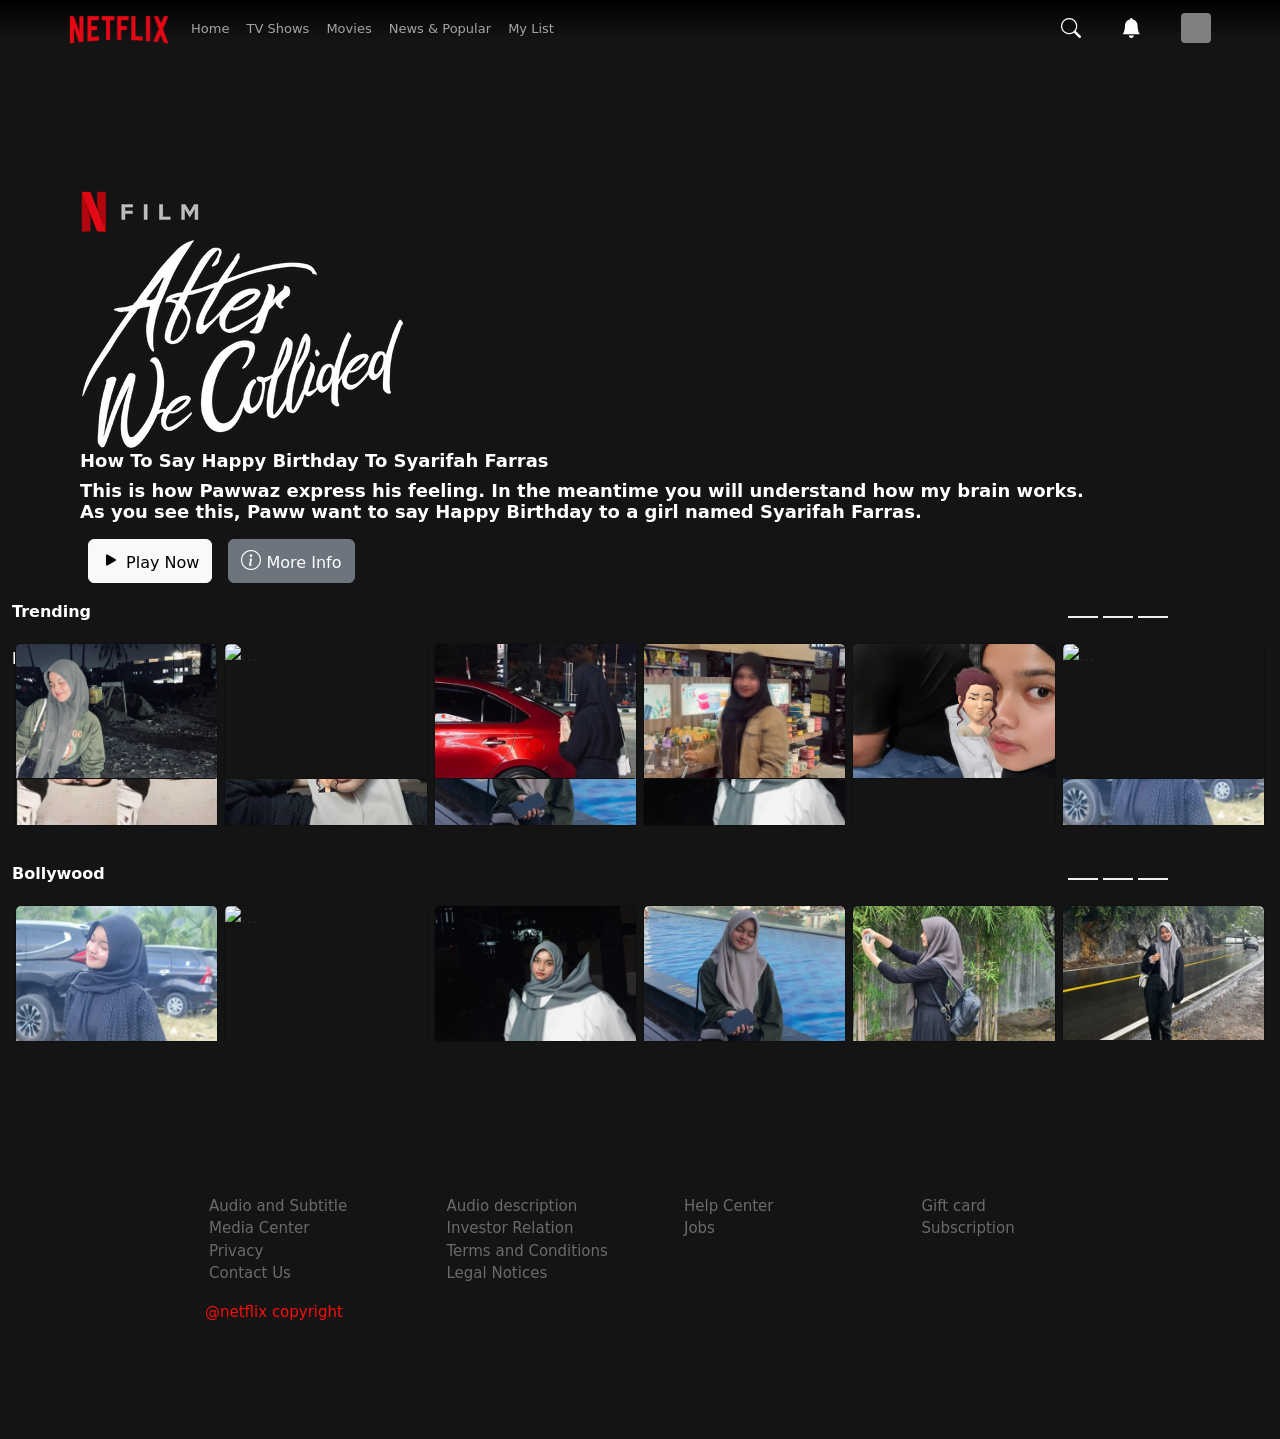
==== commit 3d0d07e0: "Menambahkan file baru" ====
--- a/index.html
+++ b/index.html
@@ -10,7 +10,7 @@
     <link href="https://cdn.jsdelivr.net/npm/bootstrap@5.0.2/dist/css/bootstrap.min.css" rel="stylesheet" integrity="sha384-EVSTQN3/azprG1Anm3QDgpJLIm9Nao0Yz1ztcQTwFspd3yD65VohhpuuCOmLASjC" crossorigin="anonymous">
     <link rel="stylesheet" href="./landing.css">
     <link rel="stylesheet" href="./responsive.css">
-    <title>Hello, world!</title>
+    <title>Happy Birthday Syarifah Farras</title>
     <script src="https://ajax.googleapis.com/ajax/libs/jquery/3.6.0/jquery.min.js"></script>
   </head>
   <body>
@@ -61,15 +61,17 @@
       <div class="netflix-home-video">
          <div class="top"></div>
          <div class="bottom"></div>
-         <video id="backgroundVideo" src="./video/puput.mp4" autoplay muted loop></video>
+         <video id="backgroundVideo" src="./video/video.mp4" autoplay muted loop></video>
          <div class="content">
              <section class="left">
                  <img src="./images/image2.webp" alt="Video Thumbnail">
-             <h2> Happy Birthday Muhammad Nashih </h2>
-             <h2>May your day be filled with love and good memories!</h2>
+             <h2> How To Say Happy Birthday To Syarifah Farras </h2>
+             <h2>This is how Pawwaz express his feeling. In the meantime you will understand how my brain works.</br> As you see this, Paww want to say Happy Birthday to a girl named Syarifah Farras.</h2>
              <style>
               h2 {
                   color: white;
+                  font-size: 18px;
+                  font-weight: bold;
               }
           </style>
                  <div class="d-flex mt-2">
@@ -95,7 +97,7 @@
             </div>
             <div class="modal-body">
               <video controls class="w-100">
-                <source src="./video/puput.mp4" type="video/mp4">
+                <source src="./video/video.mp4" type="video/mp4">
                 Your browser does not support the video tag.
               </video>
             </div>
@@ -114,20 +116,10 @@
             <div class="modal-body text-center">
               <h4>This is my wish for you</h4>
             </br>
-              <p>Selamat Menjadi Pria 22 tahun Cinta!❤️<br>
-                Kedua kalinya merayakan ultah Nashih secara virtual dan pas satu tahun kita berjauhan yaa walaupun sering bertemu beberapa bulan yang lalu hehehe. Tapi rasanya lama banget buat ketemu lagi😭 
-              </br>
-Harapan dan doa turut menyertai Nashih di usia 22 tahun ini dari Putri, semoga di tahun ini dan seterusnya Allah berkahi umur Nashih, Allah lindungi dan jaga Nashih selalu dimanapun Nashih berada, Allah hadirkan Nashih teman-teman yang baik dan selalu mengingatkan dalam kebaikan dan dijauhkan dari hal yang tidak baik, Allah luaskan lagi pintu" rezeki baru, Allah sehatkan agar selalu bisa berbuat kebaikkan, aamiin😍😍❤️❤️❤️😇😇
-
-Terimakasih sayang ku Muhammad Nashih, yang selalu berusaha mengajarkan aku untuk selalu memahami keadaan kita yang sedang berjauhan dan disibukkan dengan pendidikan. Terimakasih sudah mengizinkan aku untuk mengenal Nashih lebih jauh, terimakasih sudah hadir mengisi hidup aku dari masa remaja, dewasa awal, hingga (bismillah) sampai masa sakaratul maut hehehehe😁😍😍❤️❤️❤️ Aku bersyukur karena Nashih selalu ada di setiap langkah aku, menjadi teman, pendukung, dan cinta abadinya Putri, hihihihihi aamiin 🤭🤭❤️❤️.
-
-Semoga kita selalu bersama melewati segala halangan dan selalu mengasihi agar selalu hadir rasa sayang😊❤️❤️
-
-Selamat ulang tahun menjadi Pria 22 tahun, I love you ❤️❤️❤️ </br>
-
-                <br> Penuh cinta & harap, </br>
-                Putri Anisa Charisma 😊</br>
-                9 September 2024🥰❤️❤️</p>
+              <p>Happy Birthday ❤️ </br>
+                Hi Cepaa how's life? I've been thinking about what to write for your birthday, and there are a few things I want to share with you. Even though we've only known each other for a couple of weeks, it feels like much longer i dont know why, every day. The more we talk, the more i spend my time thinking about you, I've been thinking about you a lot lately, and I think I'm really into u. And thank you for replying to all my chat. So here are rimenders for you, take lots of vitamins Cepaa due to the bad weather, try to  eat less ice cream for a while Cepaa. This is fun fact about what Cepa likes, she loves matcha a lot, kak Gem, arabian song. Things Cepaa doesnt like, woke up in the middle of the night, to be anxious about something, crying all day long. that is the fun fact that I know about a girl named Syarifah Farras, as known as Cepaa, kind and gorgeous girl i ever met. I pray that your life will be full of blessings and that Allah will protect you always, I hope you have a blessed life and that Allah always watches over you, May Allah grant you good health and peace. </br>
+                <br>  
+                Fawwaz</br>
               <img src="./images/image2.webp" alt="Movie Poster" class="img-fluid">
             </div>
           </div>
@@ -418,7 +410,7 @@
               <div class="carousel-item">
                 <section class="d-flex" >
                   <div class="card" >
-                    <img src="./images/13.png" class="card-img-top" alt="...">
+                    <img src="./images/13.jpg" class="card-img-top" alt="...">
                     <div class="card-body"> 
                       <section class="d-flex justify-content-between">
                         <div>
@@ -478,47 +470,47 @@
                   </div>
                   </div>
                   <div class="card" >
-                    <img src="./images/1.jpg" class="card-img-top" alt="...">
-                    <div class="card-body"> 
-                      <section class="d-flex justify-content-between">
-                        <div>
-                          <i class="bi bi-play-circle-fill card-icon"  ></i>
-                          <i  class="bi bi-plus-circle card-icon"></i>
-                        </div>
-                        <div>
-                          <i class="bi bi-arrow-down-circle card-icon"></i>
-                        </div>
-                      </section>
-                      <section class="d-flex align-items-center justify-content-between" >
-                         <p class="netflix-card-text m-0" style="color: rgb(0, 186, 0);">97% match</p> 
-                           <span class="m-2 netflix-card-text text-white">Limited Series</span> <span class="border netflix-card-text p-1 text-white">HD</span>
-                        
-                        </section>
-                        <span class="netflix-card-text text-white">Provocative • Psychological • Thriller</span>
-                  </div>
-                  </div>
-                  <div class="card" >
-                    <img src="./images/2.jpg" class="card-img-top" alt="...">
-                    <div class="card-body"> 
-                      <section class="d-flex justify-content-between">
-                        <div>
-                          <i class="bi bi-play-circle-fill card-icon"  ></i>
-                          <i  class="bi bi-plus-circle card-icon"></i>
-                        </div>
-                        <div>
-                          <i class="bi bi-arrow-down-circle card-icon"></i>
-                        </div>
-                      </section>
-                      <section class="d-flex align-items-center justify-content-between" >
-                         <p class="netflix-card-text m-0" style="color: rgb(0, 186, 0);">97% match</p> 
-                           <span class="m-2 netflix-card-text text-white">Limited Series</span> <span class="border netflix-card-text p-1 text-white">HD</span>
-                        
-                        </section>
-                        <span class="netflix-card-text text-white">Provocative • Psychological • Thriller</span>
-                  </div>
-                  </div>
-                  <div class="card" >
-                    <img src="./images/1.jpg" class="card-img-top" alt="...">
+                    <img src="./images/16.jpg" class="card-img-top" alt="...">
+                    <div class="card-body"> 
+                      <section class="d-flex justify-content-between">
+                        <div>
+                          <i class="bi bi-play-circle-fill card-icon"  ></i>
+                          <i  class="bi bi-plus-circle card-icon"></i>
+                        </div>
+                        <div>
+                          <i class="bi bi-arrow-down-circle card-icon"></i>
+                        </div>
+                      </section>
+                      <section class="d-flex align-items-center justify-content-between" >
+                         <p class="netflix-card-text m-0" style="color: rgb(0, 186, 0);">97% match</p> 
+                           <span class="m-2 netflix-card-text text-white">Limited Series</span> <span class="border netflix-card-text p-1 text-white">HD</span>
+                        
+                        </section>
+                        <span class="netflix-card-text text-white">Provocative • Psychological • Thriller</span>
+                  </div>
+                  </div>
+                  <div class="card" >
+                    <img src="./images/17.jpg" class="card-img-top" alt="...">
+                    <div class="card-body"> 
+                      <section class="d-flex justify-content-between">
+                        <div>
+                          <i class="bi bi-play-circle-fill card-icon"  ></i>
+                          <i  class="bi bi-plus-circle card-icon"></i>
+                        </div>
+                        <div>
+                          <i class="bi bi-arrow-down-circle card-icon"></i>
+                        </div>
+                      </section>
+                      <section class="d-flex align-items-center justify-content-between" >
+                         <p class="netflix-card-text m-0" style="color: rgb(0, 186, 0);">97% match</p> 
+                           <span class="m-2 netflix-card-text text-white">Limited Series</span> <span class="border netflix-card-text p-1 text-white">HD</span>
+                        
+                        </section>
+                        <span class="netflix-card-text text-white">Provocative • Psychological • Thriller</span>
+                  </div>
+                  </div>
+                  <div class="card" >
+                    <img src="./images/18.jpg" class="card-img-top" alt="...">
                     <div class="card-body"> 
                       <section class="d-flex justify-content-between">
                         <div>
@@ -565,7 +557,7 @@
               <div class="carousel-item active">
                 <section class="d-flex" >
                   <div class="card" >
-                    <img src="./images/15.jpg" class="card-img-top" alt="...">
+                    <img src="./images/19.jpg" class="card-img-top" alt="...">
                     <div class="card-body"> 
                         <section class="d-flex justify-content-between">
                           <div>
@@ -585,7 +577,7 @@
                     </div>
                   </div>
                   <div class="card">
-                    <img src="./images/14.jpg" class="card-img-top" alt="...">
+                    <img src="./images/20.jpg" class="card-img-top" alt="...">
                     <div class="card-body"> 
                       <section class="d-flex justify-content-between">
                         <div>
@@ -605,7 +597,7 @@
                   </div>
                   </div>
                   <div class="card">
-                    <img src="./images/13.png" class="card-img-top" alt="...">
+                    <img src="./images/13.jpg" class="card-img-top" alt="...">
                     <div class="card-body"> 
                       <section class="d-flex justify-content-between">
                         <div>
@@ -929,7 +921,7 @@
                   </div>
                   </div>
                   <div class="card" >
-                    <img src="./images/6.jpg" class="card-img-top" alt="...">
+                    <img src="./images/20.jpg" class="card-img-top" alt="...">
                     <div class="card-body"> 
                       <section class="d-flex justify-content-between">
                         <div>
@@ -1052,7 +1044,7 @@
                     </div>
                   </div>
                   <div class="card" >
-                    <img src="./images/13.png" class="card-img-top" alt="...">
+                    <img src="./images/13.jpg" class="card-img-top" alt="...">
                     <div class="card-body"> 
                       <section class="d-flex justify-content-between">
                         <div>
@@ -1116,7 +1108,47 @@
               <div class="carousel-item">
                 <section class="d-flex">
                   <div class="card">
-                    <img src="./images/7.jpg" class="card-img-top" alt="...">
+                    <img src="./images/16.jpg" class="card-img-top" alt="...">
+                    <div class="card-body"> 
+                      <section class="d-flex justify-content-between">
+                        <div>
+                          <i class="bi bi-play-circle-fill card-icon"  ></i>
+                          <i  class="bi bi-plus-circle card-icon"></i>
+                        </div>
+                        <div>
+                          <i class="bi bi-arrow-down-circle card-icon"></i>
+                        </div>
+                      </section>
+                      <section class="d-flex align-items-center justify-content-between" >
+                         <p class="netflix-card-text m-0" style="color: rgb(0, 186, 0);">97% match</p> 
+                           <span class="m-2 netflix-card-text text-white">Limited Series</span> <span class="border netflix-card-text p-1 text-white">HD</span>
+                        
+                        </section>
+                        <span class="netflix-card-text text-white">Provocative • Psychological • Thriller</span>
+                  </div>
+                  </div>
+                  <div class="card" >
+                    <img src="./images/17.jpg" class="card-img-top" alt="...">
+                    <div class="card-body"> 
+                      <section class="d-flex justify-content-between">
+                        <div>
+                          <i class="bi bi-play-circle-fill card-icon"  ></i>
+                          <i  class="bi bi-plus-circle card-icon"></i>
+                        </div>
+                        <div>
+                          <i class="bi bi-arrow-down-circle card-icon"></i>
+                        </div>
+                      </section>
+                      <section class="d-flex align-items-center justify-content-between" >
+                         <p class="netflix-card-text m-0" style="color: rgb(0, 186, 0);">97% match</p> 
+                           <span class="m-2 netflix-card-text text-white">Limited Series</span> <span class="border netflix-card-text p-1 text-white">HD</span>
+                        
+                        </section>
+                        <span class="netflix-card-text text-white">Provocative • Psychological • Thriller</span>
+                  </div>
+                  </div>
+                  <div class="card">
+                    <img src="./images/18.jpg" class="card-img-top" alt="...">
                     <div class="card-body"> 
                       <section class="d-flex justify-content-between">
                         <div>
@@ -1155,26 +1187,6 @@
                         <span class="netflix-card-text text-white">Provocative • Psychological • Thriller</span>
                   </div>
                   </div>
-                  <div class="card">
-                    <img src="./images/2.jpg" class="card-img-top" alt="...">
-                    <div class="card-body"> 
-                      <section class="d-flex justify-content-between">
-                        <div>
-                          <i class="bi bi-play-circle-fill card-icon"  ></i>
-                          <i  class="bi bi-plus-circle card-icon"></i>
-                        </div>
-                        <div>
-                          <i class="bi bi-arrow-down-circle card-icon"></i>
-                        </div>
-                      </section>
-                      <section class="d-flex align-items-center justify-content-between" >
-                         <p class="netflix-card-text m-0" style="color: rgb(0, 186, 0);">97% match</p> 
-                           <span class="m-2 netflix-card-text text-white">Limited Series</span> <span class="border netflix-card-text p-1 text-white">HD</span>
-                        
-                        </section>
-                        <span class="netflix-card-text text-white">Provocative • Psychological • Thriller</span>
-                  </div>
-                  </div>
                   <div class="card" >
                     <img src="./images/3.jpg" class="card-img-top" alt="...">
                     <div class="card-body"> 
@@ -1196,27 +1208,7 @@
                   </div>
                   </div>
                   <div class="card" >
-                    <img src="./images/4.jpg" class="card-img-top" alt="...">
-                    <div class="card-body"> 
-                      <section class="d-flex justify-content-between">
-                        <div>
-                          <i class="bi bi-play-circle-fill card-icon"  ></i>
-                          <i  class="bi bi-plus-circle card-icon"></i>
-                        </div>
-                        <div>
-                          <i class="bi bi-arrow-down-circle card-icon"></i>
-                        </div>
-                      </section>
-                      <section class="d-flex align-items-center justify-content-between" >
-                         <p class="netflix-card-text m-0" style="color: rgb(0, 186, 0);">97% match</p> 
-                           <span class="m-2 netflix-card-text text-white">Limited Series</span> <span class="border netflix-card-text p-1 text-white">HD</span>
-                        
-                        </section>
-                        <span class="netflix-card-text text-white">Provocative • Psychological • Thriller</span>
-                  </div>
-                  </div>
-                  <div class="card" >
-                    <img src="./images/10.jpg" class="card-img-top" alt="...">
+                    <img src="./images/5.jpg" class="card-img-top" alt="...">
                     <div class="card-body"> 
                       <section class="d-flex justify-content-between">
                         <div>
@@ -1240,6 +1232,86 @@
               <div class="carousel-item">
                 <section class="d-flex ">
                   <div class="card" >
+                    <img src="./images/7.jpg" class="card-img-top" alt="...">
+                    <div class="card-body"> 
+                      <section class="d-flex justify-content-between">
+                        <div>
+                          <i class="bi bi-play-circle-fill card-icon"  ></i>
+                          <i  class="bi bi-plus-circle card-icon"></i>
+                        </div>
+                        <div>
+                          <i class="bi bi-arrow-down-circle card-icon"></i>
+                        </div>
+                      </section>
+                      <section class="d-flex align-items-center justify-content-between" >
+                         <p class="netflix-card-text m-0" style="color: rgb(0, 186, 0);">97% match</p> 
+                           <span class="m-2 netflix-card-text text-white">Limited Series</span> <span class="border netflix-card-text p-1 text-white">HD</span>
+                        
+                        </section>
+                        <span class="netflix-card-text text-white">Provocative • Psychological • Thriller</span>
+                  </div>
+                  </div>
+                  <div class="card" >
+                    <img src="./images/9.jpg" class="card-img-top" alt="...">
+                    <div class="card-body"> 
+                      <section class="d-flex justify-content-between">
+                        <div>
+                          <i class="bi bi-play-circle-fill card-icon"  ></i>
+                          <i  class="bi bi-plus-circle card-icon"></i>
+                        </div>
+                        <div>
+                          <i class="bi bi-arrow-down-circle card-icon"></i>
+                        </div>
+                      </section>
+                      <section class="d-flex align-items-center justify-content-between" >
+                         <p class="netflix-card-text m-0" style="color: rgb(0, 186, 0);">97% match</p> 
+                           <span class="m-2 netflix-card-text text-white">Limited Series</span> <span class="border netflix-card-text p-1 text-white">HD</span>
+                        
+                        </section>
+                        <span class="netflix-card-text text-white">Provocative • Psychological • Thriller</span>
+                  </div>
+                  </div>
+                  <div class="card" >
+                    <img src="./images/2.jpg" class="card-img-top" alt="...">
+                    <div class="card-body"> 
+                      <section class="d-flex justify-content-between">
+                        <div>
+                          <i class="bi bi-play-circle-fill card-icon"  ></i>
+                          <i  class="bi bi-plus-circle card-icon"></i>
+                        </div>
+                        <div>
+                          <i class="bi bi-arrow-down-circle card-icon"></i>
+                        </div>
+                      </section>
+                      <section class="d-flex align-items-center justify-content-between" >
+                         <p class="netflix-card-text m-0" style="color: rgb(0, 186, 0);">97% match</p> 
+                           <span class="m-2 netflix-card-text text-white">Limited Series</span> <span class="border netflix-card-text p-1 text-white">HD</span>
+                        
+                        </section>
+                        <span class="netflix-card-text text-white">Provocative • Psychological • Thriller</span>
+                  </div>
+                  </div>
+                  <div class="card" >
+                    <img src="./images/4.jpg" class="card-img-top" alt="...">
+                    <div class="card-body"> 
+                      <section class="d-flex justify-content-between">
+                        <div>
+                          <i class="bi bi-play-circle-fill card-icon"  ></i>
+                          <i  class="bi bi-plus-circle card-icon"></i>
+                        </div>
+                        <div>
+                          <i class="bi bi-arrow-down-circle card-icon"></i>
+                        </div>
+                      </section>
+                      <section class="d-flex align-items-center justify-content-between" >
+                         <p class="netflix-card-text m-0" style="color: rgb(0, 186, 0);">97% match</p> 
+                           <span class="m-2 netflix-card-text text-white">Limited Series</span> <span class="border netflix-card-text p-1 text-white">HD</span>
+                        
+                        </section>
+                        <span class="netflix-card-text text-white">Provocative • Psychological • Thriller</span>
+                  </div>
+                  </div>
+                  <div class="card" >
                     <img src="./images/6.jpg" class="card-img-top" alt="...">
                     <div class="card-body"> 
                       <section class="d-flex justify-content-between">
@@ -1260,87 +1332,7 @@
                   </div>
                   </div>
                   <div class="card" >
-                    <img src="./images/7.jpg" class="card-img-top" alt="...">
-                    <div class="card-body"> 
-                      <section class="d-flex justify-content-between">
-                        <div>
-                          <i class="bi bi-play-circle-fill card-icon"  ></i>
-                          <i  class="bi bi-plus-circle card-icon"></i>
-                        </div>
-                        <div>
-                          <i class="bi bi-arrow-down-circle card-icon"></i>
-                        </div>
-                      </section>
-                      <section class="d-flex align-items-center justify-content-between" >
-                         <p class="netflix-card-text m-0" style="color: rgb(0, 186, 0);">97% match</p> 
-                           <span class="m-2 netflix-card-text text-white">Limited Series</span> <span class="border netflix-card-text p-1 text-white">HD</span>
-                        
-                        </section>
-                        <span class="netflix-card-text text-white">Provocative • Psychological • Thriller</span>
-                  </div>
-                  </div>
-                  <div class="card" >
                     <img src="./images/8.jpg" class="card-img-top" alt="...">
-                    <div class="card-body"> 
-                      <section class="d-flex justify-content-between">
-                        <div>
-                          <i class="bi bi-play-circle-fill card-icon"  ></i>
-                          <i  class="bi bi-plus-circle card-icon"></i>
-                        </div>
-                        <div>
-                          <i class="bi bi-arrow-down-circle card-icon"></i>
-                        </div>
-                      </section>
-                      <section class="d-flex align-items-center justify-content-between" >
-                         <p class="netflix-card-text m-0" style="color: rgb(0, 186, 0);">97% match</p> 
-                           <span class="m-2 netflix-card-text text-white">Limited Series</span> <span class="border netflix-card-text p-1 text-white">HD</span>
-                        
-                        </section>
-                        <span class="netflix-card-text text-white">Provocative • Psychological • Thriller</span>
-                  </div>
-                  </div>
-                  <div class="card" >
-                    <img src="./images/9.jpg" class="card-img-top" alt="...">
-                    <div class="card-body"> 
-                      <section class="d-flex justify-content-between">
-                        <div>
-                          <i class="bi bi-play-circle-fill card-icon"  ></i>
-                          <i  class="bi bi-plus-circle card-icon"></i>
-                        </div>
-                        <div>
-                          <i class="bi bi-arrow-down-circle card-icon"></i>
-                        </div>
-                      </section>
-                      <section class="d-flex align-items-center justify-content-between" >
-                         <p class="netflix-card-text m-0" style="color: rgb(0, 186, 0);">97% match</p> 
-                           <span class="m-2 netflix-card-text text-white">Limited Series</span> <span class="border netflix-card-text p-1 text-white">HD</span>
-                        
-                        </section>
-                        <span class="netflix-card-text text-white">Provocative • Psychological • Thriller</span>
-                  </div>
-                  </div>
-                  <div class="card" >
-                    <img src="./images/10.jpg" class="card-img-top" alt="...">
-                    <div class="card-body"> 
-                      <section class="d-flex justify-content-between">
-                        <div>
-                          <i class="bi bi-play-circle-fill card-icon"  ></i>
-                          <i  class="bi bi-plus-circle card-icon"></i>
-                        </div>
-                        <div>
-                          <i class="bi bi-arrow-down-circle card-icon"></i>
-                        </div>
-                      </section>
-                      <section class="d-flex align-items-center justify-content-between" >
-                         <p class="netflix-card-text m-0" style="color: rgb(0, 186, 0);">97% match</p> 
-                           <span class="m-2 netflix-card-text text-white">Limited Series</span> <span class="border netflix-card-text p-1 text-white">HD</span>
-                        
-                        </section>
-                        <span class="netflix-card-text text-white">Provocative • Psychological • Thriller</span>
-                  </div>
-                  </div>
-                  <div class="card" >
-                    <img src="./images/15.jpg" class="card-img-top" alt="...">
                     <div class="card-body"> 
                       <section class="d-flex justify-content-between">
                         <div>
